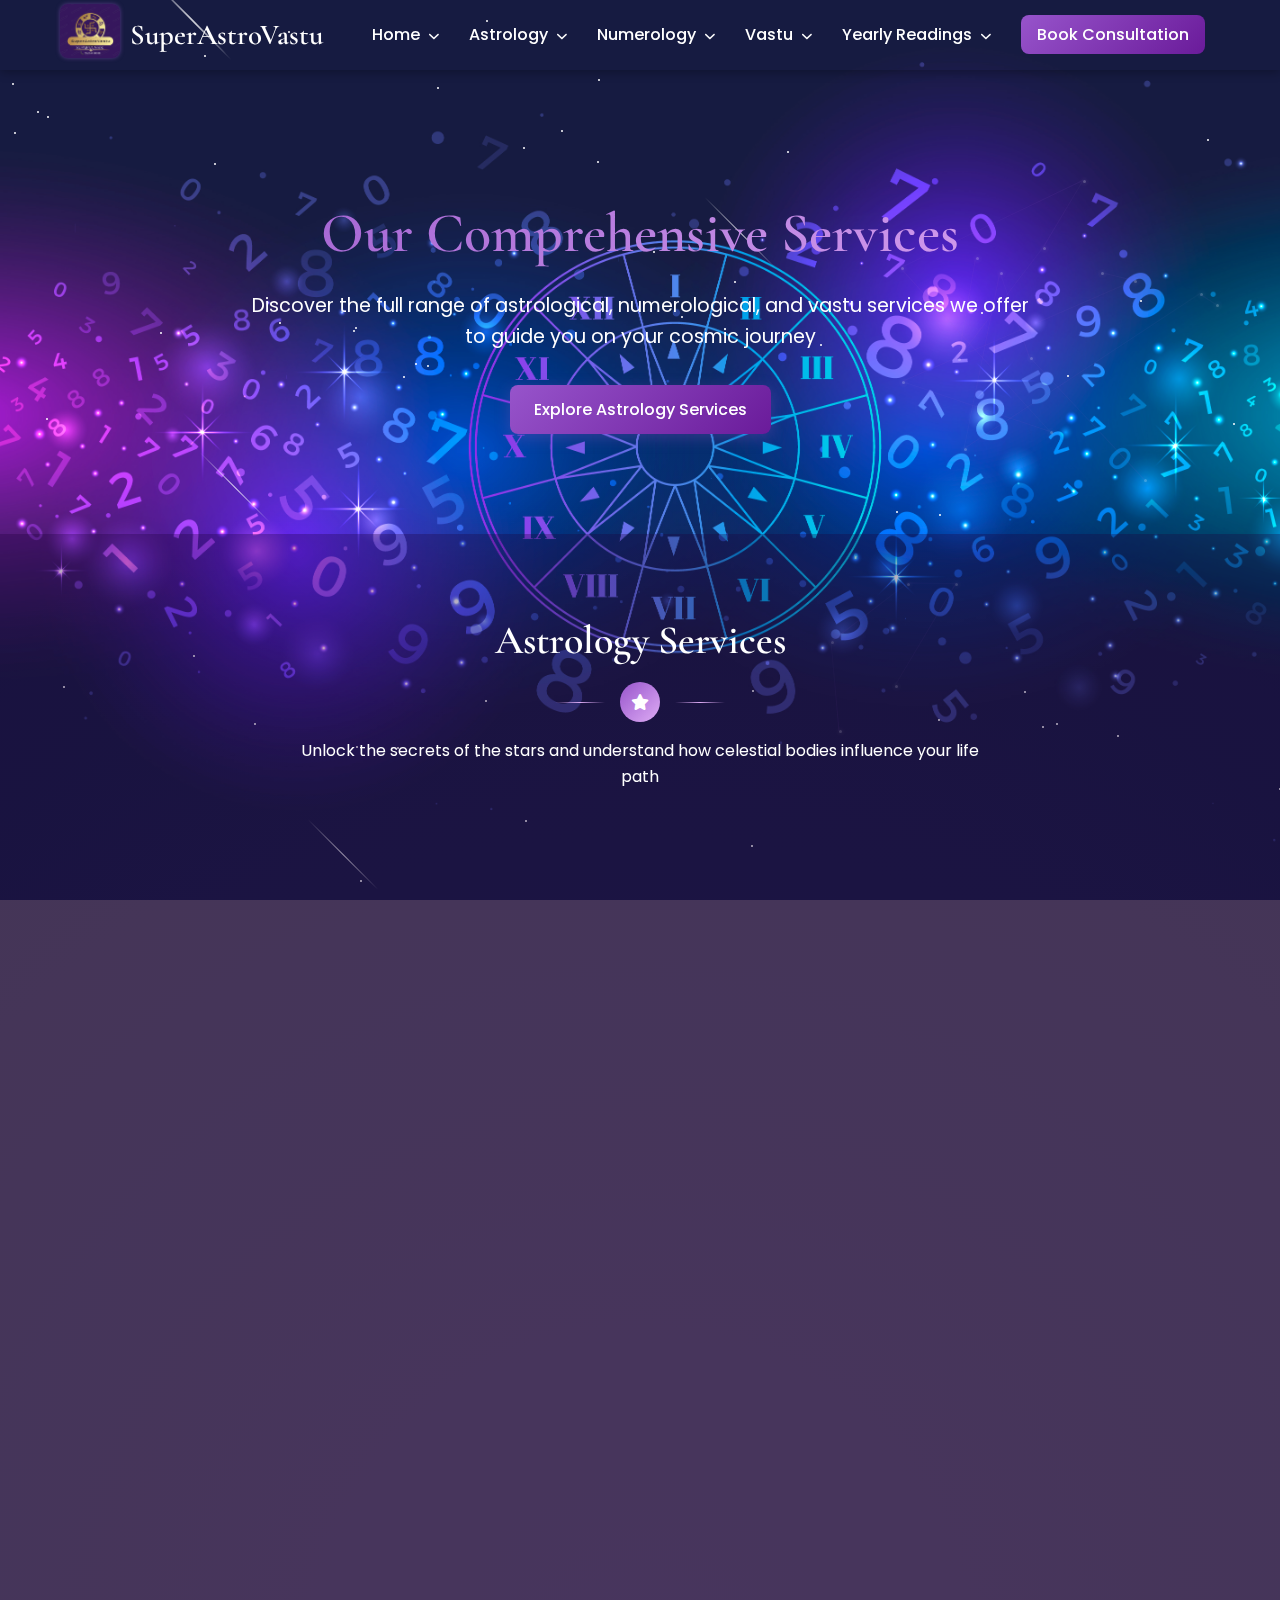
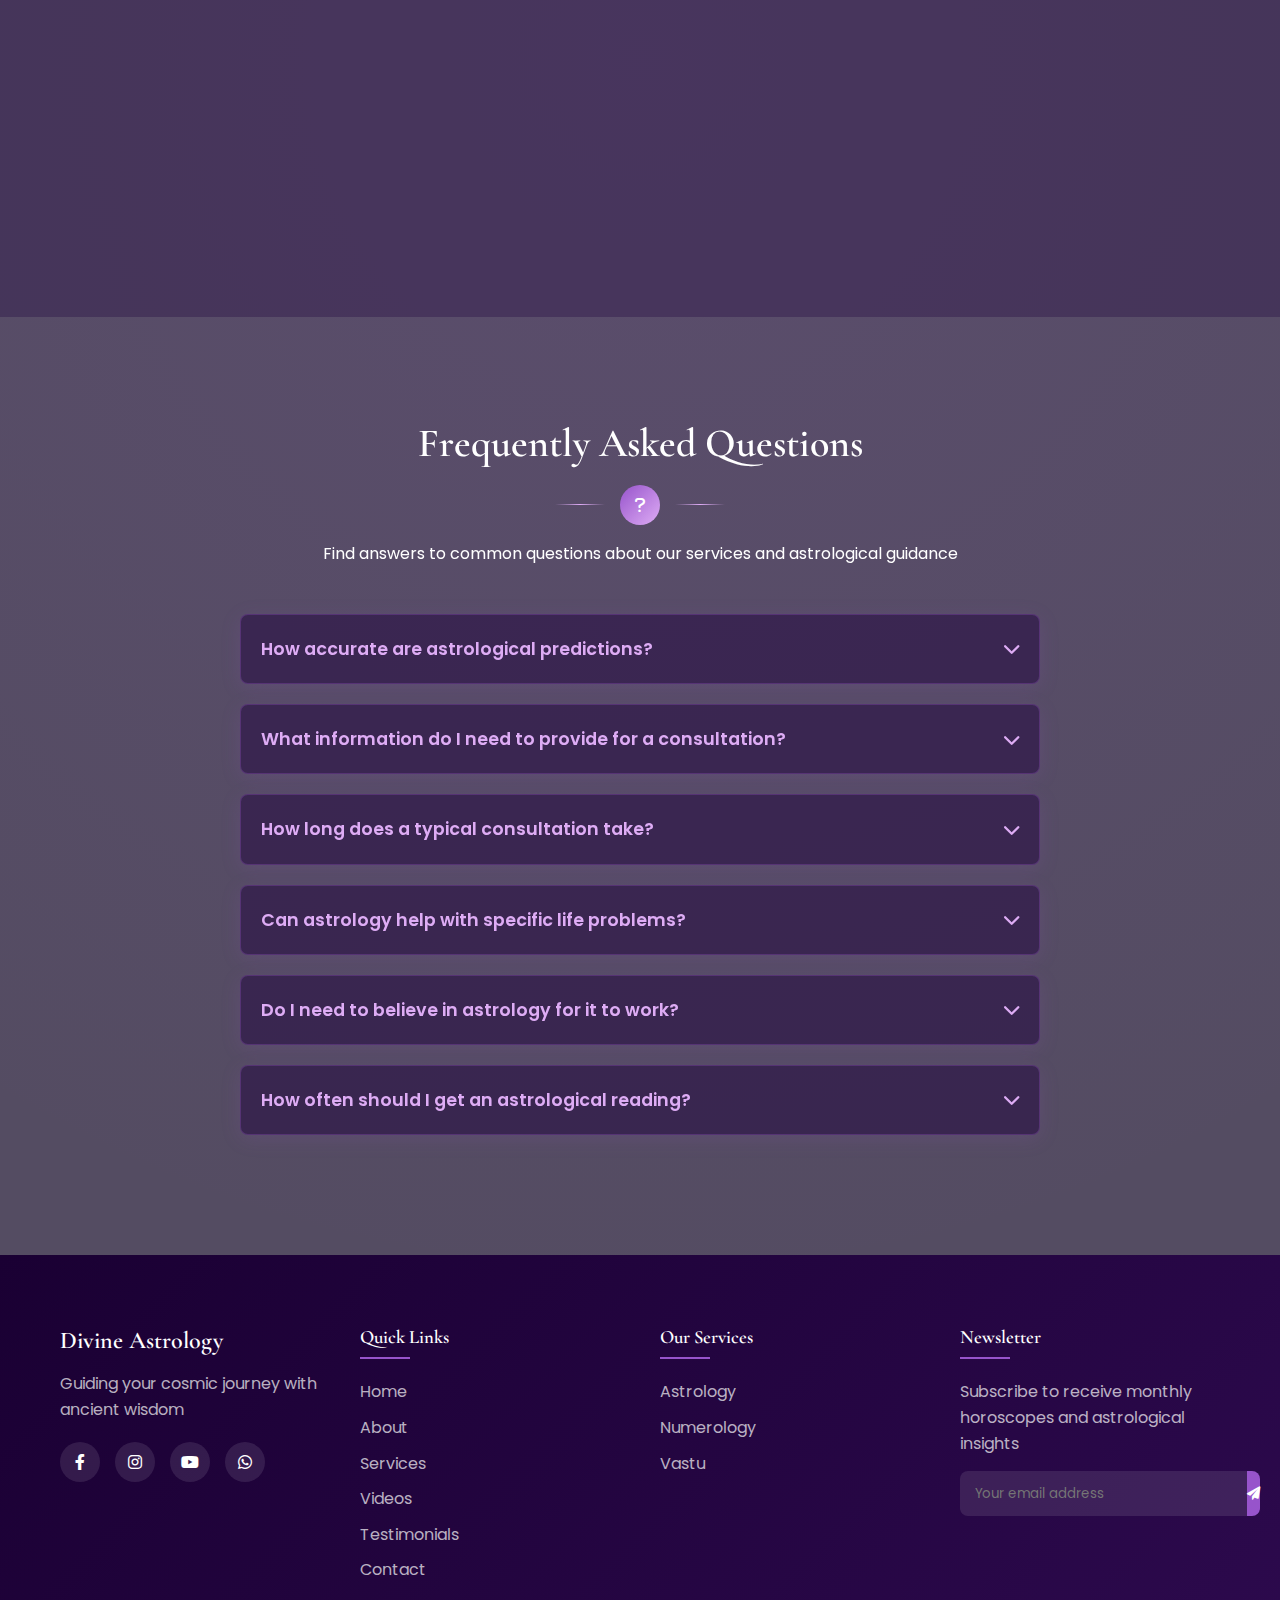
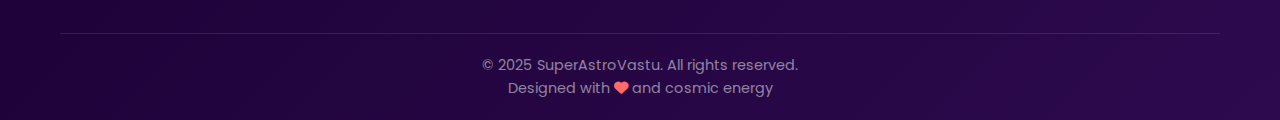
==== services.html @ 808d303a "Add files via upload" ====
<!DOCTYPE html>
<html lang="en">
<head>
    <meta charset="UTF-8">
    <meta name="viewport" content="width=device-width, initial-scale=1.0">
    <title>Services - Astrology</title>
    <link rel="stylesheet" href="style.css">
    <link rel="stylesheet" href="services.css">
    <link rel="stylesheet" href="https://cdnjs.cloudflare.com/ajax/libs/font-awesome/6.0.0-beta3/css/all.min.css">
    <link href="https://fonts.googleapis.com/css2?family=Poppins:wght@300;400;500;600;700&family=Cormorant+Garamond:wght@400;500;600;700&display=swap" rel="stylesheet">
</head>
<body>
    <!-- Floating stars animation -->
    <div class="floating-stars"></div>
    
    <!-- Navbar -->
    <nav class="navbar">
        <div class="container">
            <div class="logo">
                <div class="logo-img">
                    <a href="index.html" target="_blank"><img src="logo.jpg" alt="Divine Astrology Logo"></a>
                </div>
                <a href="index.html" target="_blank" ><h1 style="color: white;">SuperAstroVastu</h1></a>
            </div>
            <div class="menu-toggle">
                <i class="fas fa-bars"></i>
            </div>
            <ul class="nav-menu">
                <li class="dropdown">
                    <a href="index.html" target="_blank">Home <i class="fas fa-chevron-down"></i></a>
                    <div class="dropdown-menu">
                        <a href="index.html#about" class="dropdown-item"><i class="fas fa-info-circle"></i> About</a>
                        <a href="index.html#services" class="dropdown-item"><i class="fas fa-cogs"></i> Services</a>
                        <a href="index.html#testimonials" class="dropdown-item"><i class="fas fa-star"></i> Reviews</a>
                        <a href="index.html#videos" class="dropdown-item"><i class="fas fa-video"></i> Social Media</a>
                    </div>
                </li>
                <li class="dropdown">
                    <a href="services.html#astrology-services" target="_blank">Astrology <i class="fas fa-chevron-down"></i></a>
                    <div class="dropdown-menu">
                        <a href="services.html#astrology-services" class="dropdown-item"><i class="fas fa-briefcase"></i> Career</a>
                        <a href="services.html#astrology-services" class="dropdown-item"><i class="fas fa-rupee-sign"></i> Finance</a>
                        <a href="services.html#astrology-services" class="dropdown-item"><i class="fas fa-heart"></i> Matchmaking</a>
                        <a href="services.html#astrology-services" class="dropdown-item"><i class="fas fa-baby"></i> Childbirth</a>
                        <a href="services.html#astrology-services" class="dropdown-item"><i class="fas fa-file-contract"></i> Foreign Settlement</a>
                        <a href="services.html#astrology-services" class="dropdown-item"><i class="fas fa-heartbeat"></i> Health</a>
                    </div>
                </li>
                <li class="dropdown">
                    <a href="numerology.html" target="_blank">Numerology <i class="fas fa-chevron-down"></i></a>
                    <div class="dropdown-menu">
                        <a href="numerology.html#numerology-services" class="dropdown-item"><i class="fas fa-dice"></i> Lucky Number</a>
                        <a href="numerology.html#numerology-services" class="dropdown-item"><i class="fas fa-signature"></i> Name Change</a>
                    </div>
                </li>
                <li class="dropdown">
                    <a href="vastu.html" target="_blank">Vastu <i class="fas fa-chevron-down"></i></a>
                    <div class="dropdown-menu">
                        <a href="vastu.html#vastu-analysis" class="dropdown-item"><i class="fas fa-home"></i> Vastu Analysis</a>
                    </div>
                </li>
                <li class="dropdown">
                    <a href="#yearly-readings">Yearly Readings <i class="fas fa-chevron-down"></i></a>
                    <div class="dropdown-menu">
                        <a href="#" class="dropdown-item yearly-prediction" data-year="2021"><i class="fas fa-calendar-alt"></i> 2021</a>
                        <a href="#" class="dropdown-item yearly-prediction" data-year="2022"><i class="fas fa-calendar-alt"></i> 2022</a>
                        <a href="#readings-2023" class="dropdown-item"><i class="fas fa-calendar-alt"></i> 2023</a>
                        <a href="#readings-2024" class="dropdown-item"><i class="fas fa-calendar-alt"></i> 2024</a>
                    </div>
                </li>
                <li><a href="index.html#contact" class="nav-btn">Book Consultation</a></li>
            </ul>
        </div>
    </nav>

    <!-- Service Page Header -->
    <section class="service-page-header">
        <div class="container">
            <h1 style="color: white">Our Comprehensive Services</h1>
            <p>Discover the full range of astrological, numerological, and vastu services we offer to guide you on your cosmic journey</p>
            <div class="hero-buttons" >
                <a href="#astrology-services" class="btn primary-btn" style="margin-left: 450px;">Explore Astrology Services</a>
            </div>
        </div>
    </section>

    <!-- Astrology Services -->
    <section id="astrology-services" class="service-category">
        <div class="container">
            <div class="service-category-header">
                <h2 style="color: white;">Astrology Services</h2>
                <div class="divider">
                    <span><i class="fas fa-star"></i></span>
                </div>
                <p>Unlock the secrets of the stars and understand how celestial bodies influence your life path</p>
            </div>
            <div class="service-list">
                <div class="service-item">
                    <div class="service-item-image">
                        <img src="1.jpg" alt="Career Astrology">
                    </div>
                    <div class="service-item-content">
                        <h3>Career Astrology</h3>
                        <p>Discover your professional strengths, ideal career paths, and favorable periods for career advancement through planetary positions in your birth chart.</p>
                        <div class="service-item-footer">
                            
                            <a href="index.html#contact" class="service-btn">Book Now</a>
                        </div>
                    </div>
                </div>
                <div class="service-item">
                    <div class="service-item-image">
                        <img src="2.jpg" alt="Financial Astrology">
                    </div>
                    <div class="service-item-content">
                        <h3>Financial Astrology</h3>
                        <p>Gain insights into your financial future, investment opportunities, and auspicious periods for financial decisions based on your astrological chart.</p>
                        <div class="service-item-footer">
                         
                            <a href="index.html#contact" class="service-btn">Book Now</a>
                        </div>
                    </div>
                </div>
                <div class="service-item">
                    <div class="service-item-image">
                        <img src="3.jpg" alt="Matchmaking">
                    </div>
                    <div class="service-item-content">
                        <h3>Matchmaking</h3>
                        <p>Comprehensive compatibility analysis for potential partners or existing relationships, examining planetary alignments that influence relationship dynamics.</p>
                        <div class="service-item-footer">
                            
                            <a href="index.html#contact" class="service-btn">Book Now</a>
                        </div>
                    </div>
                </div>
                <div class="service-item">
                    <div class="service-item-image">
                        <img src="4.jpg" alt="Childbirth Astrology">
                    </div>
                    <div class="service-item-content">
                        <h3>Childbirth Astrology</h3>
                        <p>Guidance on auspicious timing for conception, insights into pregnancy journey, and analysis of potential birth charts for future children.</p>
                        <div class="service-item-footer">
                         
                            <a href="index.html#contact" class="service-btn">Book Now</a>
                        </div>
                    </div>
                </div>
                <div class="service-item">
                    <div class="service-item-image">
                        <img src="1.jpg" alt="Form Settlement">
                    </div>
                    <div class="service-item-content">
                        <h3>Foreign Settlement</h3>
                        <p>Astrological guidance for legal matters, document signing, and contract negotiations based on favorable planetary positions.</p>
                        <div class="service-item-footer">
                          
                            <a href="index.html#contact" class="service-btn">Book Now</a>
                        </div>
                    </div>
                </div>
                <div class="service-item">
                    <div class="service-item-image">
                        <img src="2.jpg" alt="Health Astrology">
                    </div>
                    <div class="service-item-content">
                        <h3>Health Astrology</h3>
                        <p>Analysis of potential health vulnerabilities, preventive measures, and remedies based on planetary influences on your physical and mental wellbeing.</p>
                        <div class="service-item-footer">
                            <a href="index.html#contact" class="service-btn">Book Now</a>
                        </div>
                    </div>
                </div>
            </div>
        </div>
    </section>

   

    <!-- FAQ Section -->
    <section class="faq-section" style="background: transparent !important;">
        <div class="container">
            <div class="section-header">
                <h2 style="color: white;">Frequently Asked Questions</h2>
                <div class="divider">
                    <span><i class="fas fa-question"></i></span>
                </div>
                <p>Find answers to common questions about our services and astrological guidance</p>
            </div>
            <div class="faq-container">
                <div class="faq-item">
                    <div class="faq-question">
                        How accurate are astrological predictions? <i class="fas fa-chevron-down"></i>
                    </div>
                    <div class="faq-answer">
                        <p>Astrological predictions are based on the ancient science of planetary movements and their influence on human life. The accuracy depends on several factors including the precision of your birth details, the expertise of the astrologer, and the specific techniques used. Our astrologer Smt. Deepa Sharma has over 15 years of experience and combines traditional Vedic astrology with modern interpretations to provide highly accurate insights. However, it's important to remember that astrology offers guidance and possibilities rather than fixed outcomes, as free will always plays a role in shaping our destiny.</p>
                    </div>
                </div>
                <div class="faq-item">
                    <div class="faq-question">
                        What information do I need to provide for a consultation? <i class="fas fa-chevron-down"></i>
                    </div>
                    <div class="faq-answer">
                        <p>For a comprehensive astrological consultation, we require your full date of birth (day, month, and year), exact time of birth (as accurate as possible), and place of birth (city and country). These details are essential for creating your accurate birth chart. For numerology services, we need your full birth name (as given at birth) and your current name if different. For Vastu consultations, we require property layouts, floor plans, and if possible, photographs of the space.</p>
                    </div>
                </div>
                <div class="faq-item">
                    <div class="faq-question">
                        How long does a typical consultation take? <i class="fas fa-chevron-down"></i>
                    </div>
                    <div class="faq-answer">
                        <p>The duration varies depending on the type of service. Personal horoscope readings typically take 45-60 minutes, compatibility analyses about 60-75 minutes, and career or financial guidance sessions around 45 minutes. Vastu consultations may require an on-site visit and can take 2-3 hours. Numerology sessions usually last 30-45 minutes. After the consultation, you'll receive a detailed written report summarizing the findings and recommendations within 3-5 business days.</p>
                    </div>
                </div>
                <div class="faq-item">
                    <div class="faq-question">
                        Can astrology help with specific life problems? <i class="fas fa-chevron-down"></i>
                    </div>
                    <div class="faq-answer">
                        <p>Yes, astrology can provide valuable insights into specific life challenges by identifying planetary influences that may be contributing to these situations. Our consultations offer personalized remedies and timing guidance to help navigate difficult periods. Whether you're facing career uncertainties, relationship issues, health concerns, or financial challenges, astrological analysis can reveal underlying patterns and suggest practical approaches to address them. However, astrology should complement, not replace, professional advice in areas like healthcare, legal matters, or mental health.</p>
                    </div>
                </div>
                <div class="faq-item">
                    <div class="faq-question">
                        Do I need to believe in astrology for it to work? <i class="fas fa-chevron-down"></i>
                    </div>
                    <div class="faq-answer">
                        <p>No, astrology works regardless of your belief system. It's based on the observation of celestial patterns and their correlation with earthly events, which operates independently of personal belief. Many skeptics have been surprised by the accuracy of astrological insights. We encourage an open-minded approach—observe the insights provided and evaluate them based on your experience. Many clients who initially approached astrology with skepticism have found valuable guidance that helped them make informed decisions and understand themselves better.</p>
                    </div>
                </div>
                <div class="faq-item">
                    <div class="faq-question">
                        How often should I get an astrological reading? <i class="fas fa-chevron-down"></i>
                    </div>
                    <div class="faq-answer">
                        <p>This varies based on individual needs. A comprehensive birth chart reading provides foundational insights that remain relevant throughout your life. Annual forecast readings are recommended to navigate each year's unique energies and opportunities. For specific life events like career changes, relationships, or major decisions, targeted readings can provide timely guidance. Some clients benefit from quarterly check-ins, while others prefer annual reviews. We can suggest an appropriate consultation schedule based on your specific situation and planetary transits affecting your chart.</p>
                    </div>
                </div>
            </div>
        </div>
    </section>

    <!-- Footer -->
    <footer class="footer">
        <div class="container">
            <div class="footer-content">
                <div class="footer-logo">
                    <h2>Divine Astrology</h2>
                    <p>Guiding your cosmic journey with ancient wisdom</p>
                    <div class="social-icons">
                        <a href="#"><i class="fab fa-facebook-f"></i></a>
                        <a href="#"><i class="fab fa-instagram"></i></a>
                        <a href="#"><i class="fab fa-youtube"></i></a>
                        <a href="#"><i class="fab fa-whatsapp"></i></a>
                    </div>
                </div>
                <div class="footer-links">
                    <h3>Quick Links</h3>
                    <ul>
                        <li><a href="index.html">Home</a></li>
                        <li><a href="index.html#about">About</a></li>
                        <li><a href="services.html">Services</a></li>
                        <li><a href="index.html#videos">Videos</a></li>
                        <li><a href="index.html#testimonials">Testimonials</a></li>
                        <li><a href="index.html#contact">Contact</a></li>
                    </ul>
                </div>
                <div class="footer-services">
                    <h3>Our Services</h3>
                    <ul>
                        <li><a href="services.html">Astrology</a></li>
                        <li><a href="numerology.html">Numerology</a></li>
                        <li><a href="vastu.html">Vastu</a></li>
                       
                    </ul>
                </div>
                <div class="footer-newsletter">
                    <h3>Newsletter</h3>
                    <p>Subscribe to receive monthly horoscopes and astrological insights</p>
                    <form class="newsletter-form">
                        <input type="email" placeholder="Your email address" required>
                        <button type="submit"><i class="fas fa-paper-plane"></i></button>
                    </form>
                </div>
            </div>
            <div class="footer-bottom">
                <p>&copy; 2025 SuperAstroVastu. All rights reserved.</p>
                <p>Designed with <i class="fas fa-heart"></i> and cosmic energy</p>
            </div>
        </div>
    </footer>

    <script src="script.js"></script>
    <script src="services.js"></script>
    <script src="yearly-predictions.js"></script>

    <!-- Script to create floating stars -->
    <script>
        document.addEventListener("DOMContentLoaded", function() {
            const starsContainer = document.querySelector('.floating-stars');
            const starCount = 50;
            
            for (let i = 0; i < starCount; i++) {
                const star = document.createElement('div');
                star.classList.add('star');
                star.style.left = `${Math.random() * 100}%`;
                star.style.top = `${Math.random() * 100}%`;
                star.style.animationDelay = `${Math.random() * 5}s`;
                starsContainer.appendChild(star);
            }
            
            // Add shooting stars
            for (let i = 0; i < 5; i++) {
                const shootingStar = document.createElement('div');
                shootingStar.classList.add('shooting-star');
                shootingStar.style.left = `${Math.random() * 100}%`;
                shootingStar.style.top = `${Math.random() * 100}%`;
                shootingStar.style.animationDelay = `${Math.random() * 15}s`;
                starsContainer.appendChild(shootingStar);
            }
            
            // Create constellation effect
            const constellationCount = 3;
            for (let c = 0; c < constellationCount; c++) {
                const constellation = document.createElement('div');
                constellation.classList.add('constellation');
                constellation.style.left = `${Math.random() * 80}%`;
                constellation.style.top = `${Math.random() * 80}%`;
                
                // Create dots and lines for constellation
                const dotCount = 5 + Math.floor(Math.random() * 5);
                const dots = [];
                
                for (let d = 0; d < dotCount; d++) {
                    const dot = document.createElement('div');
                    dot.classList.add('constellation-dot');
                    const x = Math.random() * 300;
                    const y = Math.random() * 300;
                    dot.style.left = `${x}px`;
                    dot.style.top = `${y}px`;
                    constellation.appendChild(dot);
                    dots.push({x, y});
                }
                
                // Connect dots with lines
                for (let i = 0; i < dots.length - 1; i++) {
                    const line = document.createElement('div');
                    line.classList.add('constellation-line');
                    
                    const dx = dots[i+1].x - dots[i].x;
                    const dy = dots[i+1].y - dots[i].y;
                    const length = Math.sqrt(dx * dx + dy * dy);
                    const angle = Math.atan2(dy, dx) * 180 / Math.PI;
                    
                    line.style.width = `${length}px`;
                    line.style.left = `${dots[i].x}px`;
                    line.style.top = `${dots[i].y}px`;
                    line.style.transform = `rotate(${angle}deg)`;
                    
                    constellation.appendChild(line);
                }
                
                starsContainer.appendChild(constellation);
            }
            
            // FAQ accordion functionality
            const faqItems = document.querySelectorAll('.faq-item');
            
            faqItems.forEach(item => {
                const question = item.querySelector('.faq-question');
                
                question.addEventListener('click', () => {
                    // Toggle active class on the clicked item
                    item.classList.toggle('active');
                    
                    // Close other items
                    faqItems.forEach(otherItem => {
                        if (otherItem !== item) {
                            otherItem.classList.remove('active');
                        }
                    });
                });
            });
        });
    </script>
</body>
</html>
---- style.css ----
/* Base Styles */
:root {
  --primary-color: #9754cb;
  --secondary-color: #deacf5;
  --accent-color: #ffd700;
  --accent-color-dark: #d4af37;
  --text-color: #333333;
  --text-light: #666666;
  --bg-color: #ffffff;
  --bg-light: #f9f5ff;
  --bg-dark: #1a0033;
  --green-color: #8bc34a;
  --purple-dark: #6a1b9a;
  --border-radius: 8px;
  --box-shadow: 0 4px 20px rgba(151, 84, 203, 0.15);
  --transition: all 0.3s ease;
}

* {
  margin: 0;
  padding: 0;
  box-sizing: border-box;
}



html {
  scroll-behavior: smooth;
}

body {
  font-family: "Poppins", sans-serif;
  color: var(--text-color);
  line-height: 1.6;
  background-color: #0c0020;
  background-image: url("35576345_8306168.jpg");
  background-attachment: fixed;
  background-size: cover;
  overflow-x: hidden;
  position: relative;
}

/* Moving cosmic background animation */
body::before {
  content: "";
  position: absolute;
  top: 0;
  left: 0;
  width: 100%;
  height: 100%;
  background: radial-gradient(circle at 50% 50%, rgba(151, 84, 203, 0.1), transparent 70%);
  pointer-events: none;
  z-index: -1;
  animation: pulseGlow 8s ease-in-out infinite;
}

@keyframes pulseGlow {
  0%,
  100% {
    opacity: 0.3;
    transform: scale(1);
  }
  50% {
    opacity: 0.6;
    transform: scale(1.2);
  }
}

/* Floating stars animation */
.floating-stars {
  position: fixed;
  top: 0;
  left: 0;
  width: 100%;
  height: 100%;
  pointer-events: none;
  z-index: 0;
}

.star {
  position: absolute;
  width: 2px;
  height: 2px;
  background-color: #fff;
  border-radius: 50%;
  animation: twinkle 5s infinite;
}

.shooting-star {
  position: absolute;
  width: 100px;
  height: 1px;
  background: linear-gradient(to right, rgba(255, 255, 255, 0), rgba(255, 255, 255, 0.8), rgba(255, 255, 255, 0));
  transform: rotate(45deg);
  animation: shootingStar 8s linear infinite;
}

@keyframes twinkle {
  0%,
  100% {
    opacity: 0.2;
    transform: scale(1);
  }
  50% {
    opacity: 0.8;
    transform: scale(1.5);
  }
}

@keyframes shootingStar {
  0% {
    transform: translateX(-100px) translateY(-100px) rotate(45deg);
    opacity: 0;
  }
  10% {
    opacity: 1;
  }
  20% {
    transform: translateX(calc(100vw + 100px)) translateY(calc(100vh + 100px)) rotate(45deg);
    opacity: 0;
  }
  100% {
    transform: translateX(calc(100vw + 100px)) translateY(calc(100vh + 100px)) rotate(45deg);
    opacity: 0;
  }
}

.constellation {
  position: absolute;
  width: 300px;
  height: 300px;
  opacity: 0.3;
  animation: rotateSlow 120s linear infinite;
}

@keyframes rotateSlow {
  from {
    transform: rotate(0deg);
  }
  to {
    transform: rotate(360deg);
  }
}

.constellation-line {
  position: absolute;
  background: linear-gradient(to right, rgba(222, 172, 245, 0.1), rgba(151, 84, 203, 0.3));
  height: 1px;
  transform-origin: left center;
}

.constellation-dot {
  position: absolute;
  width: 3px;
  height: 3px;
  background-color: rgba(255, 255, 255, 0.8);
  border-radius: 50%;
  box-shadow: 0 0 5px rgba(255, 255, 255, 0.8);
}

h1,
h2,
h3,
h4,
h5,
h6 {
  font-family: "Cormorant Garamond", serif;
  font-weight: 600;
  line-height: 1.3;
  margin-bottom: 0.5rem;
}

a {
  text-decoration: none;
  color: inherit;
  transition: var(--transition);
}

ul {
  list-style: none;
}

img {
  max-width: 100%;
  height: auto;
}

.container {
  width: 100%;
  max-width: 1200px;
  margin: 0 auto;
  padding: 0 20px;
}

.section-header {
  text-align: center;
  margin-bottom: 3rem;
}

.section-header h2 {
  font-size: 2.5rem;
  color: var(--primary-color);
  margin-bottom: 1rem;
}

.section-header p {
  color: var(--text-light);
  max-width: 700px;
  margin: 0 auto;
}

.divider {
  display: flex;
  align-items: center;
  justify-content: center;
  margin: 1rem 0;
}

.divider span {
  display: inline-flex;
  align-items: center;
  justify-content: center;
  width: 40px;
  height: 40px;
  border-radius: 50%;
  background: linear-gradient(135deg, var(--primary-color), var(--secondary-color));
  color: white;
  position: relative;
}

.divider span::before,
.divider span::after {
  content: "";
  position: absolute;
  height: 1px;
  width: 50px;
  background: linear-gradient(90deg, transparent, var(--secondary-color), transparent);
}

.divider span::before {
  right: 100%;
  margin-right: 15px;
}

.divider span::after {
  left: 100%;
  margin-left: 15px;
}

/* Buttons */
.btn {
  display: inline-block;
  padding: 12px 24px;
  border-radius: var(--border-radius);
  font-weight: 500;
  text-align: center;
  cursor: pointer;
  transition: var(--transition);
  border: none;
  outline: none;
}

.primary-btn {
  background: linear-gradient(135deg, var(--primary-color), var(--purple-dark));
  color: white;
  box-shadow: 0 4px 15px rgba(151, 84, 203, 0.3);
}

.primary-btn:hover {
  transform: translateY(-3px);
  box-shadow: 0 6px 20px rgba(151, 84, 203, 0.4);
}

.secondary-btn {
  background-color: transparent;
  color: var(--primary-color);
  border: 2px solid var(--primary-color);
}

.secondary-btn:hover {
  background-color: var(--primary-color);
  color: white;
}

.full-width {
  width: 100%;
}

/* Navbar */
.navbar {
  position: fixed;
  top: 0;
  left: 0;
  width: 100%;
  z-index: 1100;
  background-color: rgba(12, 0, 32, 0.95) !important;
  box-shadow: 0 2px 10px rgba(0, 0, 0, 0.3);
  transition: var(--transition);
 background: transparent !important;
}

.navbar .container {
  display: flex;
  justify-content: space-between;
  align-items: center;
  padding: 15px 20px;
}

.logo {
  display: flex;
  align-items: center;
}

.logo-img {
  width: 60px;
  height: 40px;
  margin-right: 10px;
  display: flex;
  align-items: center;
  justify-content: center;
  
}

.logo-img img {
  max-width: 100%;
  height: auto;
  filter: drop-shadow(0 0 2px rgba(151, 84, 203, 0.5));
  border-radius: 8px;
}

.logo h1 {
  font-size: 1.8rem;
  color: var(--primary-color);
  margin: 0;
}

.logo-icon {
  display: flex;
  align-items: center;
  margin-left: 10px;
  color: var(--accent-color);
}

.logo-icon i {
  margin-right: 5px;
}

.nav-menu {
  display: flex;
  align-items: center;
}

.nav-menu li {
  margin: 0 15px;
}

.nav-menu a {
  color: white;
  font-weight: 500;
  position: relative;
}

/* Removed the underline effect on hover */
.nav-menu a::after {
  display: none;
}

.nav-btn {
  background: linear-gradient(135deg, var(--primary-color), var(--purple-dark));
  color: white !important;
  padding: 8px 16px;
  border-radius: var(--border-radius);
}

.nav-btn:hover {
  transform: translateY(-2px);
  box-shadow: 0 4px 10px rgba(151, 84, 203, 0.3);
}

.menu-toggle {
  display: none;
  font-size: 1.5rem;
  cursor: pointer;
  color: var(--primary-color);
}

/* Navbar Dropdown Styles */
.nav-menu .dropdown {
  position: relative;
}

.nav-menu .dropdown-menu {
  position: absolute;
  top: 100%;
  left: 0;
  width: 220px;
  background: rgba(12, 0, 32, 0.95);
  border-radius: 8px;
  box-shadow: 0 10px 25px rgba(151, 84, 203, 0.15);
  padding: 10px 0;
  opacity: 0;
  visibility: hidden;
  transform: translateY(15px);
  transition: all 0.3s cubic-bezier(0.68, -0.55, 0.27, 1.55);
  z-index: 100;
  overflow: hidden;
}

.nav-menu .dropdown:hover .dropdown-menu {
  opacity: 1;
  visibility: visible;
  transform: translateY(5px);
}

.nav-menu .dropdown-item {
  display: flex;
  align-items: center;
  padding: 10px 20px;
  color: white;
  font-weight: 400;
  transition: all 0.3s ease;
  position: relative;
  overflow: hidden;
}

.nav-menu .dropdown-item i {
  margin-right: 10px;
  color: var(--primary-color);
  font-size: 0.9rem;
  transition: all 0.3s ease;
}

.nav-menu .dropdown-item:hover {
  background: linear-gradient(to right, rgba(151, 84, 203, 0.1), transparent);
  color: var(--secondary-color);
  transform: translateX(5px);
}

.nav-menu .dropdown-item:hover i {
  transform: scale(1.2);
}

.nav-menu .dropdown-item::after {
  content: "";
  position: absolute;
  bottom: 0;
  left: 0;
  width: 0;
  height: 1px;
  background: linear-gradient(to right, var(--primary-color), transparent);
  transition: width 0.3s ease;
}

.nav-menu .dropdown-item:hover::after {
  width: 100%;
}

.nav-menu .dropdown > a i {
  font-size: 0.7rem;
  margin-left: 5px;
  transition: transform 0.3s ease;
}

.nav-menu .dropdown:hover > a i {
  transform: rotate(180deg);
}

/* Animation for dropdown items */
.nav-menu .dropdown-menu .dropdown-item {
  transform: translateX(-10px);
  opacity: 0;
  transition: all 0.3s ease;
}

.nav-menu .dropdown:hover .dropdown-menu .dropdown-item {
  transform: translateX(0);
  opacity: 1;
}

.nav-menu .dropdown-menu .dropdown-item:nth-child(1) {
  transition-delay: 0.05s;
}
.nav-menu .dropdown-menu .dropdown-item:nth-child(2) {
  transition-delay: 0.1s;
}
.nav-menu .dropdown-menu .dropdown-item:nth-child(3) {
  transition-delay: 0.15s;
}
.nav-menu .dropdown-menu .dropdown-item:nth-child(4) {
  transition-delay: 0.2s;
}
.nav-menu .dropdown-menu .dropdown-item:nth-child(5) {
  transition-delay: 0.25s;
}
.nav-menu .dropdown-menu .dropdown-item:nth-child(6) {
  transition-delay: 0.3s;
}

/* Mobile responsive dropdown */
@media (max-width: 768px) {
  .nav-menu .dropdown-menu {
    position: static;
    width: 100%;
    background: rgba(151, 84, 203, 0.05);
    box-shadow: none;
    border-radius: 0;
    padding: 0;
    max-height: 0;
    transition: max-height 0.3s ease, padding 0.3s ease;
    overflow: hidden;
    transform: none;
  }

  .nav-menu .dropdown.active .dropdown-menu {
    max-height: 500px;
    padding: 10px 0;
    opacity: 1;
    visibility: visible;
  }

  .nav-menu .dropdown-item {
    padding: 10px 30px;
  }

  .nav-menu .dropdown > a {
    display: flex;
    justify-content: space-between;
    align-items: center;
    width: 100%;
  }

  .nav-menu .dropdown > a i {
    margin-left: auto;
  }
}

/* Hero Section */
.hero {
  position: relative;
  min-height: 100vh;
  display: flex;
  align-items: center;
  overflow: hidden;
  padding: 120px 0 50px; /* Increased top padding to avoid navbar overlap */
 
}

.hero .container {
  display: grid;
  grid-template-columns: 1fr 1fr;
  gap: 30px;
  align-items: center;
}

.hero-content {
  max-width: 600px;
  text-align: left;
  margin-top: -100PX;
}

.stars {
  position: absolute;
  top: 0;
  left: 0;
  width: 100%;
  height: 100%;
  pointer-events: none;
  background-image: radial-gradient(1px 1px at 25% 15%, white, transparent),
    radial-gradient(1px 1px at 50% 40%, white, transparent), radial-gradient(1px 1px at 75% 25%, white, transparent),
    radial-gradient(2px 2px at 20% 60%, white, transparent), radial-gradient(2px 2px at 40% 80%, white, transparent),
    radial-gradient(2px 2px at 60% 10%, white, transparent), radial-gradient(2px 2px at 80% 50%, white, transparent);
  background-repeat: repeat;
  background-size: 200px 200px;
  opacity: 0.3;
  animation: twinkle 10s ease-in-out infinite;
}

.hero-content h1 {
  font-size: 3.5rem;
  margin-bottom: 1.5rem;
  background: linear-gradient(135deg, var(--primary-color), var(--secondary-color));
  -webkit-background-clip: text;
  -webkit-text-fill-color: transparent;
  line-height: 1.2;
  animation: fadeInUp 1s ease-out;
}

.hero-content p {
  font-size: 1.2rem;
  color: white;
  margin-bottom: 2rem;
  animation: fadeInUp 1s ease-out 0.3s both;
}

.hero-buttons {
  display: flex;
  gap: 15px;
  justify-content: flex-start; /* Changed from center to flex-start */
  animation: fadeInUp 1s ease-out 0.6s both;
}

/* Astrologer Card - Right side positioning */
.astrologer-card-wrapper {
  position: relative;
  display: flex;
  justify-content: flex-end;
  z-index: 10;
}

.astrologer-card {
  background: rgba(12, 0, 32, 0.7);
  border-radius: 20px;
  overflow: hidden;
  box-shadow: 0 15px 35px rgba(151, 84, 203, 0.25);
  max-width: 350px; /* Medium size */
  position: relative;
  border: none;
  transform: none;
  transition: all 0.5s cubic-bezier(0.175, 0.885, 0.32, 1.275);
}

.astrologer-card:hover {
  transform: translateY(-10px);
  box-shadow: 0 20px 40px rgba(151, 84, 203, 0.4);
}

.astrologer-card::before {
  content: "";
  position: absolute;
  top: -2px;
  left: -2px;
  right: -2px;
  bottom: -2px;
  background: linear-gradient(
    45deg,
    var(--primary-color),
    var(--accent-color),
    var(--secondary-color),
    var(--purple-dark)
  );
  z-index: -1;
  border-radius: 22px;
  background-size: 400%;
  animation: borderGlow 8s linear infinite;
}

@keyframes borderGlow {
  0% {
    background-position: 0% 50%;
  }
  50% {
    background-position: 100% 50%;
  }
  100% {
    background-position: 0% 50%;
  }
}

.astrologer-image {
  width: 100%;
  height: 400px;
  overflow: hidden;
  position: relative;
}

.astrologer-image::after {
  content: "";
  position: absolute;
  top: 0;
  left: 0;
  width: 100%;
  height: 100%;
  background: linear-gradient(to bottom, rgba(151, 84, 203, 0.1), transparent);
}

.astrologer-image img {
  width: 100%;
  height: 100%;
  object-fit: cover;
  transition: transform 0.7s ease;
}

.astrologer-card:hover .astrologer-image img {
  transform: scale(1.05);
}

.astrologer-info {
  padding: 25px;
  text-align: center;
  background: linear-gradient(135deg, rgba(12, 0, 32, 0.8), rgba(30, 0, 60, 0.8));
  position: relative;
  z-index: 1;
}

.astrologer-info h3 {
  color: var(--secondary-color);
  font-size: 1.5rem;
  margin-bottom: 8px;
}

.astrologer-info p {
  color: white;
  margin-bottom: 15px;
}

.astrologer-credentials {
  display: flex;
  flex-direction: column;
  gap: 8px;
}

.astrologer-credentials span {
  font-size: 0.9rem;
  color: white;
  padding: 5px 10px;
  background-color: rgba(151, 84, 203, 0.2);
  border-radius: 20px;
  transition: all 0.3s ease;
}

.astrologer-credentials span:hover {
  background-color: rgba(151, 84, 203, 0.3);
  transform: translateX(5px);
}

.astrologer-credentials span i {
  color: var(--accent-color);
  margin-right: 8px;
}

.card-glow {
  position: absolute;
  top: 0;
  left: 0;
  width: 100%;
  height: 100%;
  pointer-events: none;
  background: radial-gradient(circle at 50% 50%, rgba(222, 172, 245, 0.2), transparent 70%);
  opacity: 0;
  transition: opacity 0.5s ease;
}

.astrologer-card:hover .card-glow {
  opacity: 1;
}

/* About Section */
.about {
  padding: 150px 0 100px; /* Increased top padding to accommodate card */
  background-color: rgba(12, 0, 32, 0.7);
  position: relative;
  z-index: 1;
  margin-top: -50px;
  background: transparent !important;
}

.about-content {
  display: grid;
  grid-template-columns: 1fr 1.5fr;
  gap: 50px;
  align-items: center;
}

.about-image {
  position: relative;
  border-radius: 15px;
  overflow: hidden;
  box-shadow: var(--box-shadow);
  border: 5px solid var(--accent-color);
  transform: rotate(-2deg);
  transition: var(--transition);
  animation: float 6s ease-in-out infinite;
}

@keyframes float {
  0%,
  100% {
    transform: rotate(-2deg) translateY(0);
  }
  50% {
    transform: rotate(-2deg) translateY(-10px);
  }
}

.about-image:hover {
  transform: rotate(0);
}

.about-image img {
  width: 100%;
  height: auto;
  display: block;
}

.experience-badge {
  position: absolute;
  bottom: 20px;
  right: 20px;
  width: 80px;
  height: 80px;
  background: var(--accent-color);
  border-radius: 50%;
  display: flex;
  flex-direction: column;
  justify-content: center;
  align-items: center;
  color: var(--bg-dark);
  font-weight: 700;
  box-shadow: 0 4px 15px rgba(212, 175, 55, 0.5);
  animation: spin 10s linear infinite;
}

@keyframes spin {
  0% {
    transform: rotate(0deg);
  }
  100% {
    transform: rotate(360deg);
  }
}

.experience-badge span:first-child {
  font-size: 1.5rem;
  line-height: 1;
}

.about-text h3 {
  font-size: 2rem;
  color: var(--secondary-color);
  margin-bottom: 10px;
}

.about-text .subtitle {
  color: white;
  font-size: 1.1rem;
  margin-bottom: 20px;
}

.about-text p {
  margin-bottom: 15px;
  color: white;
}

.specialties {
  display: grid;
  grid-template-columns: 1fr 1fr;
  gap: 10px;
  margin: 20px 0 30px;
}

.specialties li {
  display: flex;
  align-items: center;
  animation: fadeInRight 0.5s ease-out both;
  color: white;
}

.specialties li:nth-child(1) {
  animation-delay: 0.1s;
}
.specialties li:nth-child(2) {
  animation-delay: 0.2s;
}
.specialties li:nth-child(3) {
  animation-delay: 0.3s;
}
.specialties li:nth-child(4) {
  animation-delay: 0.4s;
}
.specialties li:nth-child(5) {
  animation-delay: 0.5s;
}
.specialties li:nth-child(6) {
  animation-delay: 0.6s;
}

@keyframes fadeInRight {
  from {
    opacity: 0;
    transform: translateX(20px);
  }
  to {
    opacity: 1;
    transform: translateX(0);
  }
}

.specialties li i {
  color: var(--green-color);
  margin-right: 10px;
}

/* Services Section */
.services {
  padding: 100px 0;
  background-color: rgba(12, 0, 32, 0.7);
  position: relative;
  z-index: 1;
  background: transparent !important;
}

.services-grid {
  display: grid;
  grid-template-columns: repeat(auto-fill, minmax(300px, 1fr));
  gap: 30px;
}

.service-card {
  background: rgba(30, 0, 60, 0.5);
  border-radius: var(--border-radius);
  padding: 30px;
  box-shadow: var(--box-shadow);
  transition: var(--transition);
  border: 1px solid rgba(151, 84, 203, 0.3);
  height: 100%;
  display: flex;
  flex-direction: column;
  transform: translateY(50px);
  opacity: 0;
  animation: fadeInUp 0.6s ease-out forwards;
}

.service-card:nth-child(1) {
  animation-delay: 0.1s;
}
.service-card:nth-child(2) {
  animation-delay: 0.2s;
}
.service-card:nth-child(3) {
  animation-delay: 0.3s;
}
.service-card:nth-child(4) {
  animation-delay: 0.4s;
}
.service-card:nth-child(5) {
  animation-delay: 0.5s;
}
.service-card:nth-child(6) {
  animation-delay: 0.6s;
}

@keyframes fadeInUp {
  from {
    opacity: 0;
    transform: translateY(50px);
  }
  to {
    opacity: 1;
    transform: translateY(0);
  }
}

.service-card:hover {
  transform: translateY(-10px);
  box-shadow: 0 15px 30px rgba(151, 84, 203, 0.2);
  border-color: var(--secondary-color);
}

.service-icon {
  width: 70px;
  height: 70px;
  background: linear-gradient(135deg, var(--primary-color), var(--secondary-color));
  border-radius: 50%;
  display: flex;
  align-items: center;
  justify-content: center;
  margin-bottom: 20px;
  color: white;
  font-size: 1.5rem;
  transition: var(--transition);
}

.service-card:hover .service-icon {
  transform: rotateY(180deg);
}

.service-card h3 {
  font-size: 1.3rem;
  color: var(--secondary-color);
  margin-bottom: 15px;
}

.service-card p {
  color: white;
  margin-bottom: 20px;
  flex-grow: 1;
}

.service-link {
  color: var(--secondary-color);
  font-weight: 500;
  display: inline-flex;
  align-items: center;
}

.service-link i {
  margin-left: 5px;
  transition: var(--transition);
}

.service-link:hover i {
  transform: translateX(5px);
}

/* Videos Section */
.videos {
  padding: 100px 0;
  background-color: rgba(12, 0, 32, 0.7);
  position: relative;
  overflow: hidden;
  z-index: 1;
  background: transparent !important;
}

.videos::before {
  content: "";
  position: absolute;
  top: 0;
  left: 0;
  width: 100%;
  height: 100%;
  background-image: radial-gradient(2px 2px at 20% 30%, rgba(151, 84, 203, 0.1), transparent),
    radial-gradient(2px 2px at 40% 70%, rgba(151, 84, 203, 0.1), transparent),
    radial-gradient(2px 2px at 60% 20%, rgba(151, 84, 203, 0.1), transparent),
    radial-gradient(2px 2px at 80% 60%, rgba(151, 84, 203, 0.1), transparent);
  background-repeat: repeat;
  background-size: 250px 250px;
  animation: floatBackground 30s linear infinite;
  pointer-events: none;
}

@keyframes floatBackground {
  0% {
    background-position: 0 0;
  }
  100% {
    background-position: 250px 250px;
  }
}

.videos-grid {
  display: grid;
  grid-template-columns: repeat(auto-fit, minmax(400px, 1fr));
  gap: 30px;
  margin-bottom: 50px;
}

@media (max-width: 992px) {
  .videos-grid {
    grid-template-columns: repeat(auto-fit, minmax(300px, 1fr));
  }
}

@media (max-width: 576px) {
  .videos-grid {
    grid-template-columns: 1fr;
  }
}

.video-card {
  background: rgba(30, 0, 60, 0.5);
  border-radius: 15px;
  overflow: hidden;
  box-shadow: var(--box-shadow);
  transition: var(--transition);
  border: 1px solid rgba(151, 84, 203, 0.3);
  opacity: 0;
  transform: translateY(30px);
  animation: fadeInUp 0.8s ease-out forwards;
 
}

.video-card:nth-child(1) {
  animation-delay: 0.2s;
}
.video-card:nth-child(2) {
  animation-delay: 0.4s;
}

.video-card:hover {
  transform: translateY(-10px);
  box-shadow: 0 20px 40px rgba(151, 84, 203, 0.25);
  border-color: var(--secondary-color);
}

.video-wrapper {
  position: relative;
  padding-bottom: 56.25%; /* 16:9 aspect ratio */
  height: 0;
  overflow: hidden;
}

.video-wrapper iframe {
  position: absolute;
  top: 0;
  left: 0;
  width: 100%;
  height: 100%;
  border: none;
  transition: var(--transition);
}

.video-overlay {
  position: absolute;
  top: 0;
  left: 0;
  width: 100%;
  height: 100%;
  background: rgba(26, 0, 51, 0.3);
  display: flex;
  align-items: center;
  justify-content: center;
  opacity: 0;
  transition: var(--transition);
}

.video-card:hover .video-overlay {
  opacity: 1;
}

.play-button {
  width: 80px;
  height: 80px;
  background: rgba(255, 255, 255, 0.9);
  border-radius: 50%;
  display: flex;
  align-items: center;
  justify-content: center;
  color: var(--primary-color);
  font-size: 1.8rem;
  cursor: pointer;
  transform: scale(0.8);
  transition: var(--transition);
  animation: pulse 2s infinite;
}

.video-card:hover .play-button {
  transform: scale(1);
}

.video-info {
  padding: 25px;
}

.video-info h3 {
  color: var(--secondary-color);
  font-size: 1.4rem;
  margin-bottom: 10px;
}

.video-info p {
  color: white;
  margin-bottom: 15px;
}

.video-meta {
  display: flex;
  flex-wrap: wrap;
  gap: 15px;
  font-size: 0.9rem;
  color: rgba(255, 255, 255, 0.7);
}

.video-meta span {
  display: flex;
  align-items: center;
}

.video-meta span i {
  margin-right: 5px;
  color: var(--primary-color);
}

.videos-cta {
  text-align: center;
  animation: fadeInUp 0.8s ease-out 0.6s both;
}

.videos-cta .btn {
  font-size: 1.1rem;
  padding: 15px 30px;
}

.videos-cta .btn i {
  margin-right: 10px;
  font-size: 1.3rem;
}

/* Testimonials Section */
.testimonials {
  padding: 100px 0;
  background-color: rgba(12, 0, 32, 0.7);
  position: relative;
  z-index: 1;
  background: transparent !important;
}

.testimonial-slider {
  position: relative;
  max-width: 900px;
  margin: 0 auto;
  overflow: hidden;
}

.testimonial-track {
  display: flex;
  transition: transform 0.5s ease;
}

.testimonial-card {
  min-width: 100%;
  padding: 20px;
}

.testimonial-content {
  background: rgba(16, 0, 32, 0.5);
  border-radius: var(--border-radius);
  padding: 30px;
  box-shadow: var(--box-shadow);
  margin-bottom: 20px;
  position: relative;
  transition: var(--transition);
}

.testimonial-content:hover {
  transform: translateY(-5px);
  box-shadow: 0 15px 30px rgba(151, 84, 203, 0.2);
}

.quote-icon {
  color: var(--secondary-color);
  font-size: 1.5rem;
  margin-bottom: 15px;
}

.section-header h2 {
  color: white;
}

.section-header p {
  color: white;
}

.testimonial-content p {
  font-style: italic;
  margin-bottom: 15px;
  color: white ;
}

.rating {
  color: var(--accent-color);
}

.testimonial-author {
  display: flex;
  align-items: center;
  padding-left: 20px;
}

.author-image {
  width: 60px;
  height: 60px;
  border-radius: 50%;
  overflow: hidden;
  margin-right: 15px;
  border: 3px solid var(--primary-color);
}

.author-image img {
  width: 100%;
  height: 100%;
  object-fit: cover;
}

.author-info h4 {
  color: var(--secondary-color);
  margin-bottom: 0;
}

.author-info p {
  color: white;
}

.slider-controls {
  display: flex;
  justify-content: center;
  align-items: center;
  margin-top: 30px;
}

.prev-btn,
.next-btn {
  background: var(--primary-color);
  color: white;
  width: 40px;
  height: 40px;
  border-radius: 50%;
  display: flex;
  align-items: center;
  justify-content: center;
  cursor: pointer;
  border: none;
  transition: var(--transition);
}

.prev-btn:hover,
.next-btn:hover {
  background: var(--purple-dark);
  transform: scale(1.1);
}

.slider-dots {
  display: flex;
  margin: 0 20px;
}

.dot {
  width: 10px;
  height: 10px;
  border-radius: 50%;
  background: var(--secondary-color);
  margin: 0 5px;
  cursor: pointer;
  transition: var(--transition);
}

.dot.active {
  background: var(--primary-color);
  transform: scale(1.3);
}

/* Contact Section */
.contact {
  padding: 100px 0;
  background-color: rgba(12, 0, 32, 0.7);
  position: relative;
  z-index: 1;
  background: transparent !important;
}

.contact-content {
  display: grid;
  grid-template-columns: 1fr 2fr;
  gap: 40px;
}

.contact-info {
  display: flex;
  flex-direction: column;
  gap: 20px;
}

.contact-card {
  background: rgba(30, 0, 60, 0.5);
  border-radius: var(--border-radius);
  padding: 20px;
  box-shadow: var(--box-shadow);
  transition: var(--transition);
  border: 1px solid rgba(151, 84, 203, 0.3);
  opacity: 0;
  transform: translateX(-20px);
  animation: fadeInLeft 0.6s ease-out forwards;
}

.contact-card:nth-child(1) {
  animation-delay: 0.1s;
}
.contact-card:nth-child(2) {
  animation-delay: 0.3s;
}
.contact-card:nth-child(3) {
  animation-delay: 0.5s;
}

@keyframes fadeInLeft {
  from {
    opacity: 0;
    transform: translateX(-20px);
  }
  to {
    opacity: 1;
    transform: translateX(0);
  }
}

.contact-card:hover {
  transform: translateY(-5px);
  box-shadow: 0 10px 20px rgba(151, 84, 203, 0.2);
  border-color: var(--secondary-color);
}

.contact-icon {
  width: 50px;
  height: 50px;
  background: linear-gradient(135deg, var(--primary-color), var(--secondary-color));
  border-radius: 50%;
  display: flex;
  align-items: center;
  justify-content: center;
  margin-bottom: 15px;
  color: white;
}

.contact-card h3 {
  color:white;
  margin-bottom: 10px;
}

.contact-card p {
  color: white;
  margin-bottom: 5px;
}

.contact-form-container {
  background: rgba(14, 0, 27, 0.5);
  border-radius: var(--border-radius);
  padding: 30px;
  box-shadow: var(--box-shadow);
  opacity: 0;
  transform: translateX(20px);
  animation: fadeInRight 0.6s ease-out 0.3s forwards;
}

@keyframes fadeInRight {
  from {
    opacity: 0;
    transform: translateX(20px);
  }
  to {
    opacity: 1;
    transform: translateX(0);
  }
}

.contact-form {
  display: grid;
  grid-template-columns: 1fr 1fr;
  gap: 20px;
}

.form-group {
  margin-bottom: 0;
}

.form-group.full-width {
  grid-column: span 2;
}

.form-group label {
  display: block;
  margin-bottom: 5px;
  color: white;
  font-weight: 500;
}

.form-group input,
.form-group select,
.form-group textarea {
  width: 100%;
  padding: 10px 15px;
  border: 1px solid rgba(151, 84, 203, 0.2);
  border-radius: var(--border-radius);
  font-family: "Poppins", sans-serif;
  transition: var(--transition);
  background: rgba(12, 0, 32, 0.3);
  color: white;
}

.form-group input:focus,
.form-group select:focus,
.form-group textarea:focus {
  outline: none;
  border-color: var(--primary-color);
  box-shadow: 0 0 0 3px rgba(151, 84, 203, 0.1);
}

/* Footer */
.footer {
  background: linear-gradient(135deg, var(--bg-dark), #2d0a4e);
  color: white;
  padding: 70px 0 20px;
  position: relative;
  z-index: 1;
}

.footer-content {
  display: grid;
  grid-template-columns: repeat(auto-fit, minmax(200px, 1fr));
  gap: 40px;
  margin-bottom: 50px;
}

.footer-logo h2 {
  color: white;
  margin-bottom: 15px;
}

.footer-logo p {
  color: rgba(255, 255, 255, 0.7);
  margin-bottom: 20px;
}

.social-icons {
  display: flex;
  gap: 15px;
}

.social-icons a {
  width: 40px;
  height: 40px;
  background: rgba(255, 255, 255, 0.1);
  border-radius: 50%;
  display: flex;
  align-items: center;
  justify-content: center;
  transition: var(--transition);
}

.social-icons a:hover {
  background: var(--primary-color);
  transform: translateY(-3px);
}

.footer h3 {
  color: white;
  margin-bottom: 20px;
  position: relative;
  padding-bottom: 10px;
}

.footer h3::after {
  content: "";
  position: absolute;
  bottom: 0;
  left: 0;
  width: 50px;
  height: 2px;
  background: var(--primary-color);
}

.footer-links ul,
.footer-services ul {
  display: flex;
  flex-direction: column;
  gap: 10px;
}

.footer-links a,
.footer-services a {
  color: rgba(255, 255, 255, 0.7);
  transition: var(--transition);
}

.footer-links a:hover,
.footer-services a:hover {
  color: white;
  transform: translateX(5px);
}

.footer-newsletter p {
  color: rgba(255, 255, 255, 0.7);
  margin-bottom: 15px;
}

.newsletter-form {
  display: flex;
  height: 45px;
}

.newsletter-form input {
  flex-grow: 1;
  padding: 10px 15px;
  border: none;
  border-radius: var(--border-radius) 0 0 var(--border-radius);
  font-family: "Poppins", sans-serif;
  background: rgba(255, 255, 255, 0.1);
  color: white;
}

.newsletter-form button {
  width: 45px;
  background: var(--primary-color);
  color: white;
  border: none;
  border-radius: 0 var(--border-radius) var(--border-radius) 0;
  cursor: pointer;
  transition: var(--transition);
}

.newsletter-form button:hover {
  background: var(--purple-dark);
}

.footer-bottom {
  text-align: center;
  padding-top: 20px;
  border-top: 1px solid rgba(255, 255, 255, 0.1);
  color: rgba(255, 255, 255, 0.5);
  font-size: 0.9rem;
}

.footer-bottom i {
  color: #ff6b6b;
}

/* FAQ Section */
.faq-section {
  padding: 100px 0;
  background-color: rgba(12, 0, 32, 0.7);
  position: relative;
  z-index: 1;
}

.faq-container {
  max-width: 800px;
  margin: 0 auto;
}

.faq-item {
  margin-bottom: 20px;
  border-radius: var(--border-radius);
  overflow: hidden;
  background: rgba(30, 0, 60, 0.5);
  border: 1px solid rgba(151, 84, 203, 0.3);
  box-shadow: var(--box-shadow);
  transition: var(--transition);
}

.faq-item:hover {
  transform: translateY(-5px);
  box-shadow: 0 10px 20px rgba(151, 84, 203, 0.2);
  border-color: var(--secondary-color);
}

.faq-question {
  padding: 20px;
  cursor: pointer;
  display: flex;
  justify-content: space-between;
  align-items: center;
  color: var(--secondary-color);
  font-weight: 600;
  font-size: 1.1rem;
  transition: var(--transition);
}

.faq-question:hover {
  background: rgba(151, 84, 203, 0.1);
}

.faq-question i {
  transition: var(--transition);
}

.faq-answer {
  padding: 0 20px;
  max-height: 0;
  overflow: hidden;
  transition: max-height 0.3s ease, padding 0.3s ease;
  color: white;
}

.faq-item.active .faq-question {
  background: rgba(151, 84, 203, 0.1);
}

.faq-item.active .faq-question i {
  transform: rotate(180deg);
}

.faq-item.active .faq-answer {
  padding: 0 20px 20px;
  max-height: 1000px;
}

/* Service Page Specific Styles */
.service-page-header {
  padding: 200px 0 100px;
  text-align: center;
  position: relative;
  overflow: hidden;
}

.service-page-header h1 {
  font-size: 3.5rem;
  margin-bottom: 1.5rem;
  background: linear-gradient(135deg, var(--primary-color), var(--secondary-color));
  -webkit-background-clip: text;
  -webkit-text-fill-color: transparent;
  line-height: 1.2;
  animation: fadeInUp 1s ease-out;
}

.service-page-header p {
  font-size: 1.2rem;
  color: white;
  max-width: 800px;
  margin: 0 auto 2rem;
  animation: fadeInUp 1s ease-out 0.3s both;
}

.service-category {
  padding: 80px 0;
  position: relative;
}

.service-category:nth-child(odd) {
  background-color: rgba(12, 0, 32, 0.5);
}

.service-category:nth-child(even) {
  background-color: rgba(30, 0, 60, 0.3);
}

.service-category-header {
  text-align: center;
  margin-bottom: 50px;
}

.service-category-header h2 {
  font-size: 2.5rem;
  color: var(--secondary-color);
  margin-bottom: 1rem;
  animation: fadeInUp 0.8s ease-out;
}

.service-category-header p {
  color: white;
  max-width: 700px;
  margin: 0 auto;
  animation: fadeInUp 0.8s ease-out 0.2s;
}

.service-list {
  display: grid;
  grid-template-columns: repeat(auto-fill, minmax(300px, 1fr));
  gap: 30px;
}

.service-item {
  background: rgba(12, 0, 32, 0.7);
  border-radius: var(--border-radius);
  overflow: hidden;
  box-shadow: var(--box-shadow);
  transition: var(--transition);
  border: 1px solid rgba(151, 84, 203, 0.3);
  height: 100%;
  display: flex;
  flex-direction: column;
  opacity: 0;
  transform: translateY(30px);
  animation: fadeInUp 0.8s ease-out forwards;
}

.service-item:nth-child(1) {
  animation-delay: 0.1s;
}
.service-item:nth-child(2) {
  animation-delay: 0.2s;
}
.service-item:nth-child(3) {
  animation-delay: 0.3s;
}
.service-item:nth-child(4) {
  animation-delay: 0.4s;
}

.service-item:hover {
  transform: translateY(-10px);
  box-shadow: 0 15px 30px rgba(151, 84, 203, 0.2);
  border-color: var(--secondary-color);
}

.service-item-image {
  height: 200px;
  overflow: hidden;
  position: relative;
}

.service-item-image img {
  width: 100%;
  height: 100%;
  object-fit: cover;
  transition: transform 0.7s ease;
}

.service-item:hover .service-item-image img {
  transform: scale(1.05);
}

.service-item-content {
  padding: 25px;
  flex-grow: 1;
  display: flex;
  flex-direction: column;
}

.service-item-content h3 {
  font-size: 1.3rem;
  color: var(--secondary-color);
  margin-bottom: 15px;
}

.service-item-content p {
  color: white;
  margin-bottom: 20px;
  flex-grow: 1;
}

.service-item-footer {
  display: flex;
  justify-content: space-between;
  align-items: center;
  margin-top: auto;
}

.service-price {
  color: var(--accent-color);
  font-weight: 600;
  font-size: 1.2rem;
}

.service-btn {
  padding: 8px 16px;
  background: linear-gradient(135deg, var(--primary-color), var(--purple-dark));
  color: white;
  border-radius: var(--border-radius);
  font-weight: 500;
  transition: var(--transition);
}

.service-btn:hover {
  transform: translateY(-3px);
  box-shadow: 0 4px 10px rgba(151, 84, 203, 0.3);
}

/* Responsive Styles */
@media (max-width: 992px) {
  .hero .container {
    text-align: center;
  }

  .hero-content {
    margin: 0 auto;
  }

  .hero-buttons {
    justify-content: center;
  }

  .about-content {
    grid-template-columns: 1fr;
  }

  .about-image {
    max-width: 500px;
    margin: 0 auto;
  }

  .contact-content {
    grid-template-columns: 1fr;
  }

  .contact-info {
    flex-direction: row;
    flex-wrap: wrap;
  }

  .contact-card {
    flex: 1 1 calc(33.333% - 20px);
    min-width: 200px;
  }

  .videos-grid {
    grid-template-columns: 1fr;
  }
}

@media (max-width: 768px) {
  .section-header h2 {
    font-size: 2rem;
  }

  .hero-content h1 {
    font-size: 2.5rem;
  }

  .menu-toggle {
    display: block;
  }

  .nav-menu {
    position: fixed;
    top: 70px;
    left: -100%;
    width: 100%;
    height: calc(100vh - 70px);
    background: rgba(12, 0, 32, 0.95);
    flex-direction: column;
    padding: 40px 0;
    transition: var(--transition);
  }

  .nav-menu.active {
    left: 0;
  }

  .nav-menu li {
    margin: 15px 0;
  }

  .contact-form {
    grid-template-columns: 1fr;
  }

  .form-group.full-width {
    grid-column: span 1;
  }

  .contact-card {
    flex: 1 1 100%;
  }

  .astrologer-card-wrapper {
    position: relative;
    bottom: 0;
    margin-top: 30px;
  }

  .hero {
    padding-bottom: 50px;
  }
}

@media (max-width: 576px) {
  .hero-buttons {
    flex-direction: column;
    gap: 10px;
  }

  .specialties {
    grid-template-columns: 1fr;
  }

  .footer-content {
    grid-template-columns: 1fr;
    text-align: center;
  }

  .footer h3::after {
    left: 50%;
    transform: translateX(-50%);
  }

  .social-icons {
    justify-content: center;
  }

  .videos-grid {
    grid-template-columns: 1fr;
  }

  .video-card {
    max-width: 100%;
  }
}

/* Custom Alert */
.custom-alert {
  position: fixed;
  top: 0;
  left: 0;
  width: 100%;
  height: 100%;
  background-color: rgba(0, 0, 0, 0.5);
  display: flex;
  align-items: center;
  justify-content: center;
  z-index: 2000;
  opacity: 0;
  visibility: hidden;
  transition: opacity 0.3s ease, visibility 0.3s ease;
}

.custom-alert.show {
  opacity: 1;
  visibility: visible;
}

.alert-content {
  background: rgba(30, 0, 60, 0.9);
  border-radius: 15px;
  padding: 30px;
  width: 90%;
  max-width: 500px;
  display: flex;
  align-items: center;
  position: relative;
  box-shadow: 0 10px 30px rgba(0, 0, 0, 0.2);
  transform: translateY(50px);
  opacity: 0;
  transition: transform 0.5s cubic-bezier(0.175, 0.885, 0.32, 1.275), opacity 0.5s ease;
}

.custom-alert.show .alert-content {
  transform: translateY(0);
  opacity: 1;
}

.alert-icon {
  width: 60px;
  height: 60px;
  background: linear-gradient(135deg, var(--primary-color), var(--secondary-color));
  border-radius: 50%;
  display: flex;
  align-items: center;
  justify-content: center;
  margin-right: 20px;
  color: white;
  font-size: 1.8rem;
  flex-shrink: 0;
  animation: pulse 2s infinite;
}

.alert-message {
  flex-grow: 1;
}

.alert-message h3 {
  color: var(--secondary-color);
  margin-bottom: 5px;
  font-size: 1.5rem;
}

.alert-message p {
  color: white;
  margin: 0;
}

.alert-message span {
  color: var(--secondary-color);
  font-weight: 500;
}

.alert-close {
  position: absolute;
  top: 15px;
  right: 15px;
  background: none;
  border: none;
  color: white;
  font-size: 1.2rem;
  cursor: pointer;
  transition: var(--transition);
}

.alert-close:hover {
  color: var(--secondary-color);
  transform: rotate(90deg);
}

/* Responsive adjustments for hero section */
@media (max-width: 992px) {
  .hero .container {
    grid-template-columns: 1fr;
    text-align: center;
  }

  .hero-content {
    margin: 0 auto;
    text-align: center;
  }

  .hero-buttons {
    justify-content: center;
  }

  .astrologer-card-wrapper {
    justify-content: center;
    margin-top: 30px;
  }
}

/* Also update the media query to maintain left alignment on smaller screens */
@media (max-width: 992px) {
  .hero .container {
    grid-template-columns: 1fr;
    text-align: center;
  }

  .hero-content {
    margin: 0 auto;
    text-align: center;
  }

  .hero-buttons {
    justify-content: center; /* Only center on mobile */
  }

  .astrologer-card-wrapper {
    justify-content: center;
    margin-top: 30px;
  }
}
---- services.css ----
/* Base Styles */
:root {
    --primary-color: #9754cb;
    --secondary-color: #deacf5;
    --accent-color: #ffd700;
    --accent-color-dark: #d4af37;
    --text-color: #333333;
    --text-light: #666666;
    --bg-color: #ffffff;
    --bg-light: #f9f5ff;
    --bg-dark: #1a0033;
    --green-color: #8bc34a;
    --purple-dark: #6a1b9a;
    --border-radius: 8px;
    --box-shadow: 0 4px 20px rgba(151, 84, 203, 0.15);
    --transition: all 0.3s ease;
  }
  
  * {
    margin: 0;
    padding: 0;
    box-sizing: border-box;
  }
  
  
  
  html {
    scroll-behavior: smooth;
  }
  
  body {
    font-family: "Poppins", sans-serif;
    color: var(--text-color);
    line-height: 1.6;
    background-color: rgba(12, 0, 32, 0.7);
    background-image: url("8382833.jpg");
    background-attachment: fixed;
    background-size: cover;
    
    background-repeat: no-repeat;
    overflow-x: auto;
    position: relative;
  }
  
  /* Moving cosmic background animation */
  body::before {
    content: "";
    position: absolute;
    top: 0;
    left: 0;
    width: 100%;
    height: 100%;
    background: radial-gradient(circle at 50% 50%, rgba(151, 84, 203, 0.1), transparent 70%);
    pointer-events: none;
    z-index: -1;
    animation: pulseGlow 8s ease-in-out infinite;
  }
  
  @keyframes pulseGlow {
    0%,
    100% {
      opacity: 0.3;
      transform: scale(1);
    }
    50% {
      opacity: 0.6;
      transform: scale(1.2);
    }
  }
  
  /* Floating stars animation */
  .floating-stars {
    position: fixed;
    top: 0;
    left: 0;
    width: 100%;
    height: 100%;
    pointer-events: none;
    z-index: 0;
  }
  
  .star {
    position: absolute;
    width: 2px;
    height: 2px;
    background-color: #fff;
    border-radius: 50%;
    animation: twinkle 5s infinite;
  }
  
  .shooting-star {
    position: absolute;
    width: 100px;
    height: 1px;
    background: linear-gradient(to right, rgba(255, 255, 255, 0), rgba(255, 255, 255, 0.8), rgba(255, 255, 255, 0));
    transform: rotate(45deg);
    animation: shootingStar 8s linear infinite;
  }
  
  @keyframes twinkle {
    0%,
    100% {
      opacity: 0.2;
      transform: scale(1);
    }
    50% {
      opacity: 0.8;
      transform: scale(1.5);
    }
  }
  
  @keyframes shootingStar {
    0% {
      transform: translateX(-100px) translateY(-100px) rotate(45deg);
      opacity: 0;
    }
    10% {
      opacity: 1;
    }
    20% {
      transform: translateX(calc(100vw + 100px)) translateY(calc(100vh + 100px)) rotate(45deg);
      opacity: 0;
    }
    100% {
      transform: translateX(calc(100vw + 100px)) translateY(calc(100vh + 100px)) rotate(45deg);
      opacity: 0;
    }
  }
  
  .constellation {
    position: absolute;
    width: 300px;
    height: 300px;
    opacity: 0.3;
    animation: rotateSlow 120s linear infinite;
  }
  
  @keyframes rotateSlow {
    from {
      transform: rotate(0deg);
    }
    to {
      transform: rotate(360deg);
    }
  }
  
  .constellation-line {
    position: absolute;
    background: linear-gradient(to right, rgba(222, 172, 245, 0.1), rgba(151, 84, 203, 0.3));
    height: 1px;
    transform-origin: left center;
  }
  
  .constellation-dot {
    position: absolute;
    width: 3px;
    height: 3px;
    background-color: rgba(255, 255, 255, 0.8);
    border-radius: 50%;
    box-shadow: 0 0 5px rgba(255, 255, 255, 0.8);
  }
  
  h1,
  h2,
  h3,
  h4,
  h5,
  h6 {
    font-family: "Cormorant Garamond", serif;
    font-weight: 600;
    line-height: 1.3;
    margin-bottom: 0.5rem;
  }
  
  a {
    text-decoration: none;
    color: inherit;
    transition: var(--transition);
  }
  
  ul {
    list-style: none;
  }
  
  img {
    max-width: 100%;
    height: auto;
  }
  
  .container {
    width: 100%;
    max-width: 1200px;
    margin: 0 auto;
    padding: 0 20px;
  }
  
  .section-header {
    text-align: center;
    margin-bottom: 3rem;
  }
  
  .section-header h2 {
    font-size: 2.5rem;
    color: var(--primary-color);
    margin-bottom: 1rem;
  }
  
  .section-header p {
    color: var(--text-light);
    max-width: 700px;
    margin: 0 auto;
  }
  
  .divider {
    display: flex;
    align-items: center;
    justify-content: center;
    margin: 1rem 0;
  }
  
  .divider span {
    display: inline-flex;
    align-items: center;
    justify-content: center;
    width: 40px;
    height: 40px;
    border-radius: 50%;
    background: linear-gradient(135deg, var(--primary-color), var(--secondary-color));
    color: white;
    position: relative;
  }
  
  .divider span::before,
  .divider span::after {
    content: "";
    position: absolute;
    height: 1px;
    width: 50px;
    background: linear-gradient(90deg, transparent, var(--secondary-color), transparent);
  }
  
  .divider span::before {
    right: 100%;
    margin-right: 15px;
  }
  
  .divider span::after {
    left: 100%;
    margin-left: 15px;
  }
  
  /* Buttons */
  .btn {
    display: inline-block;
    padding: 12px 24px;
    border-radius: var(--border-radius);
    font-weight: 500;
    text-align: center;
    cursor: pointer;
    transition: var(--transition);
    border: none;
    outline: none;
  }
  
  .primary-btn {
    background: linear-gradient(135deg, var(--primary-color), var(--purple-dark));
    color: white;
    box-shadow: 0 4px 15px rgba(151, 84, 203, 0.3);
  }
  
  .primary-btn:hover {
    transform: translateY(-3px);
    box-shadow: 0 6px 20px rgba(151, 84, 203, 0.4);
  }
  
  .secondary-btn {
    background-color: transparent;
    color: var(--primary-color);
    border: 2px solid var(--primary-color);
  }
  
  .secondary-btn:hover {
    background-color: var(--primary-color);
    color: white;
  }
  
  .full-width {
    width: 100%;
  }
  
  /* Navbar */
  .navbar {
    position: fixed;
    top: 0;
    left: 0;
    width: 100%;
    z-index: 1100;
    background-color: rgba(12, 0, 32, 0.95) !important;
    box-shadow: 0 2px 10px rgba(0, 0, 0, 0.3);
    transition: var(--transition);
   background: transparent !important;
  }
  
  .navbar .container {
    display: flex;
    justify-content: space-between;
    align-items: center;
    padding: 15px 20px;
  }
  
  .logo {
    display: flex;
    align-items: center;
  }
  
  .logo-img {
    width: 60px;
    height: 40px;
    margin-right: 10px;
    display: flex;
    align-items: center;
    justify-content: center;
    
  }
  
  .logo-img img {
    max-width: 100%;
    height: auto;
    filter: drop-shadow(0 0 2px rgba(151, 84, 203, 0.5));
    border-radius: 8px;
  }
  
  .logo h1 {
    font-size: 1.8rem;
    color: white !important;
    margin: 0;
    
  }
  
  .logo-icon {
    display: flex;
    align-items: center;
    margin-left: 10px;
    color: var(--accent-color);
  }
  
  .logo-icon i {
    margin-right: 5px;
  }
  
  .nav-menu {
    display: flex;
    align-items: center;
  }
  
  .nav-menu li {
    margin: 0 15px;
  }
  
  .nav-menu a {
    color: white;
    font-weight: 500;
    position: relative;
  }
  
  /* Removed the underline effect on hover */
  .nav-menu a::after {
    display: none;
  }
  
  .nav-btn {
    background: linear-gradient(135deg, var(--primary-color), var(--purple-dark));
    color: white !important;
    padding: 8px 16px;
    border-radius: var(--border-radius);
  }
  
  .nav-btn:hover {
    transform: translateY(-2px);
    box-shadow: 0 4px 10px rgba(151, 84, 203, 0.3);
  }
  
  .menu-toggle {
    display: none;
    font-size: 1.5rem;
    cursor: pointer;
    color: var(--primary-color);
  }
  
  /* Navbar Dropdown Styles */
  .nav-menu .dropdown {
    position: relative;
  }
  
  .nav-menu .dropdown-menu {
    position: absolute;
    top: 100%;
    left: 0;
    width: 220px;
    background: rgba(12, 0, 32, 0.95);
    border-radius: 8px;
    box-shadow: 0 10px 25px rgba(151, 84, 203, 0.15);
    padding: 10px 0;
    opacity: 0;
    visibility: hidden;
    transform: translateY(15px);
    transition: all 0.3s cubic-bezier(0.68, -0.55, 0.27, 1.55);
    z-index: 100;
    overflow: hidden;
  }
  
  .nav-menu .dropdown:hover .dropdown-menu {
    opacity: 1;
    visibility: visible;
    transform: translateY(5px);
  }
  
  .nav-menu .dropdown-item {
    display: flex;
    align-items: center;
    padding: 10px 20px;
    color: white;
    font-weight: 400;
    transition: all 0.3s ease;
    position: relative;
    overflow: hidden;
  }
  
  .nav-menu .dropdown-item i {
    margin-right: 10px;
    color: var(--primary-color);
    font-size: 0.9rem;
    transition: all 0.3s ease;
  }
  
  .nav-menu .dropdown-item:hover {
    background: linear-gradient(to right, rgba(151, 84, 203, 0.1), transparent);
    color: var(--secondary-color);
    transform: translateX(5px);
  }
  
  .nav-menu .dropdown-item:hover i {
    transform: scale(1.2);
  }
  
  .nav-menu .dropdown-item::after {
    content: "";
    position: absolute;
    bottom: 0;
    left: 0;
    width: 0;
    height: 1px;
    background: linear-gradient(to right, var(--primary-color), transparent);
    transition: width 0.3s ease;
  }
  
  .nav-menu .dropdown-item:hover::after {
    width: 100%;
  }
  
  .nav-menu .dropdown > a i {
    font-size: 0.7rem;
    margin-left: 5px;
    transition: transform 0.3s ease;
  }
  
  .nav-menu .dropdown:hover > a i {
    transform: rotate(180deg);
  }
  
  /* Animation for dropdown items */
  .nav-menu .dropdown-menu .dropdown-item {
    transform: translateX(-10px);
    opacity: 0;
    transition: all 0.3s ease;
  }
  
  .nav-menu .dropdown:hover .dropdown-menu .dropdown-item {
    transform: translateX(0);
    opacity: 1;
  }
  
  .nav-menu .dropdown-menu .dropdown-item:nth-child(1) {
    transition-delay: 0.05s;
  }
  .nav-menu .dropdown-menu .dropdown-item:nth-child(2) {
    transition-delay: 0.1s;
  }
  .nav-menu .dropdown-menu .dropdown-item:nth-child(3) {
    transition-delay: 0.15s;
  }
  .nav-menu .dropdown-menu .dropdown-item:nth-child(4) {
    transition-delay: 0.2s;
  }
  .nav-menu .dropdown-menu .dropdown-item:nth-child(5) {
    transition-delay: 0.25s;
  }
  .nav-menu .dropdown-menu .dropdown-item:nth-child(6) {
    transition-delay: 0.3s;
  }
  
  /* Mobile responsive dropdown */
  @media (max-width: 768px) {
    .nav-menu .dropdown-menu {
      position: static;
      width: 100%;
      background: rgba(151, 84, 203, 0.05);
      box-shadow: none;
      border-radius: 0;
      padding: 0;
      max-height: 0;
      transition: max-height 0.3s ease, padding 0.3s ease;
      overflow: hidden;
      transform: none;
    }
  
    .nav-menu .dropdown.active .dropdown-menu {
      max-height: 500px;
      padding: 10px 0;
      opacity: 1;
      visibility: visible;
    }
  
    .nav-menu .dropdown-item {
      padding: 10px 30px;
    }
  
    .nav-menu .dropdown > a {
      display: flex;
      justify-content: space-between;
      align-items: center;
      width: 100%;
    }
  
    .nav-menu .dropdown > a i {
      margin-left: auto;
    }
  }
  
  /* Hero Section */
  .hero {
    position: relative;
    min-height: 100vh;
    display: flex;
    align-items: center;
    overflow: hidden;
    padding: 120px 0 50px; /* Increased top padding to avoid navbar overlap */
   
  }
  
  .hero .container {
    display: grid;
    grid-template-columns: 1fr 1fr;
    gap: 30px;
    align-items: center;
  }
  
  .hero-content {
    max-width: 600px;
    text-align: left;
    margin-top: -100PX;
  }
  
  .stars {
    position: absolute;
    top: 0;
    left: 0;
    width: 100%;
    height: 100%;
    pointer-events: none;
    background-image: radial-gradient(1px 1px at 25% 15%, white, transparent),
      radial-gradient(1px 1px at 50% 40%, white, transparent), radial-gradient(1px 1px at 75% 25%, white, transparent),
      radial-gradient(2px 2px at 20% 60%, white, transparent), radial-gradient(2px 2px at 40% 80%, white, transparent),
      radial-gradient(2px 2px at 60% 10%, white, transparent), radial-gradient(2px 2px at 80% 50%, white, transparent);
    background-repeat: repeat;
    background-size: 200px 200px;
    opacity: 0.3;
    animation: twinkle 10s ease-in-out infinite;
  }
  
  .hero-content h1 {
    font-size: 3.5rem;
    margin-bottom: 1.5rem;
    background: linear-gradient(135deg, var(--primary-color), var(--secondary-color));
    -webkit-background-clip: text;
    -webkit-text-fill-color: transparent;
    line-height: 1.2;
    animation: fadeInUp 1s ease-out;
  }
  
  .hero-content p {
    font-size: 1.2rem;
    color: white;
    margin-bottom: 2rem;
    animation: fadeInUp 1s ease-out 0.3s both;
  }
  
  .hero-buttons {
    display: flex;
    gap: 15px;
    justify-content: flex-start; /* Changed from center to flex-start */
    animation: fadeInUp 1s ease-out 0.6s both;
  }
  
  /* Astrologer Card - Right side positioning */
  .astrologer-card-wrapper {
    position: relative;
    display: flex;
    justify-content: flex-end;
    z-index: 10;
  }
  
  .astrologer-card {
    background: rgba(12, 0, 32, 0.7);
    border-radius: 20px;
    overflow: hidden;
    box-shadow: 0 15px 35px rgba(151, 84, 203, 0.25);
    max-width: 350px; /* Medium size */
    position: relative;
    border: none;
    transform: none;
    transition: all 0.5s cubic-bezier(0.175, 0.885, 0.32, 1.275);
  }
  
  .astrologer-card:hover {
    transform: translateY(-10px);
    box-shadow: 0 20px 40px rgba(151, 84, 203, 0.4);
  }
  
  .astrologer-card::before {
    content: "";
    position: absolute;
    top: -2px;
    left: -2px;
    right: -2px;
    bottom: -2px;
    background: linear-gradient(
      45deg,
      var(--primary-color),
      var(--accent-color),
      var(--secondary-color),
      var(--purple-dark)
    );
    z-index: -1;
    border-radius: 22px;
    background-size: 400%;
    animation: borderGlow 8s linear infinite;
  }
  
  @keyframes borderGlow {
    0% {
      background-position: 0% 50%;
    }
    50% {
      background-position: 100% 50%;
    }
    100% {
      background-position: 0% 50%;
    }
  }
  
  .astrologer-image {
    width: 100%;
    height: 400px;
    overflow: hidden;
    position: relative;
  }
  
  .astrologer-image::after {
    content: "";
    position: absolute;
    top: 0;
    left: 0;
    width: 100%;
    height: 100%;
    background: linear-gradient(to bottom, rgba(151, 84, 203, 0.1), transparent);
  }
  
  .astrologer-image img {
    width: 100%;
    height: 100%;
    object-fit: cover;
    transition: transform 0.7s ease;
  }
  
  .astrologer-card:hover .astrologer-image img {
    transform: scale(1.05);
  }
  
  .astrologer-info {
    padding: 25px;
    text-align: center;
    background: linear-gradient(135deg, rgba(12, 0, 32, 0.8), rgba(30, 0, 60, 0.8));
    position: relative;
    z-index: 1;
  }
  
  .astrologer-info h3 {
    color: var(--secondary-color);
    font-size: 1.5rem;
    margin-bottom: 8px;
  }
  
  .astrologer-info p {
    color: white;
    margin-bottom: 15px;
  }
  
  .astrologer-credentials {
    display: flex;
    flex-direction: column;
    gap: 8px;
  }
  
  .astrologer-credentials span {
    font-size: 0.9rem;
    color: white;
    padding: 5px 10px;
    background-color: rgba(151, 84, 203, 0.2);
    border-radius: 20px;
    transition: all 0.3s ease;
  }
  
  .astrologer-credentials span:hover {
    background-color: rgba(151, 84, 203, 0.3);
    transform: translateX(5px);
  }
  
  .astrologer-credentials span i {
    color: var(--accent-color);
    margin-right: 8px;
  }
  
  .card-glow {
    position: absolute;
    top: 0;
    left: 0;
    width: 100%;
    height: 100%;
    pointer-events: none;
    background: radial-gradient(circle at 50% 50%, rgba(222, 172, 245, 0.2), transparent 70%);
    opacity: 0;
    transition: opacity 0.5s ease;
  }
  
  .astrologer-card:hover .card-glow {
    opacity: 1;
  }
  
  /* About Section */
  .about {
    padding: 150px 0 100px; /* Increased top padding to accommodate card */
    background-color: rgba(12, 0, 32, 0.7);
    position: relative;
    z-index: 1;
    margin-top: -50px;
    background: transparent !important;
  }
  
  .about-content {
    display: grid;
    grid-template-columns: 1fr 1.5fr;
    gap: 50px;
    align-items: center;
  }
  
  .about-image {
    position: relative;
    border-radius: 15px;
    overflow: hidden;
    box-shadow: var(--box-shadow);
    border: 5px solid var(--accent-color);
    transform: rotate(-2deg);
    transition: var(--transition);
    animation: float 6s ease-in-out infinite;
  }
  
  @keyframes float {
    0%,
    100% {
      transform: rotate(-2deg) translateY(0);
    }
    50% {
      transform: rotate(-2deg) translateY(-10px);
    }
  }
  
  .about-image:hover {
    transform: rotate(0);
  }
  
  .about-image img {
    width: 100%;
    height: auto;
    display: block;
  }
  
  .experience-badge {
    position: absolute;
    bottom: 20px;
    right: 20px;
    width: 80px;
    height: 80px;
    background: var(--accent-color);
    border-radius: 50%;
    display: flex;
    flex-direction: column;
    justify-content: center;
    align-items: center;
    color: var(--bg-dark);
    font-weight: 700;
    box-shadow: 0 4px 15px rgba(212, 175, 55, 0.5);
    animation: spin 10s linear infinite;
  }
  
  @keyframes spin {
    0% {
      transform: rotate(0deg);
    }
    100% {
      transform: rotate(360deg);
    }
  }
  
  .experience-badge span:first-child {
    font-size: 1.5rem;
    line-height: 1;
  }
  
  .about-text h3 {
    font-size: 2rem;
    color: var(--secondary-color);
    margin-bottom: 10px;
  }
  
  .about-text .subtitle {
    color: white;
    font-size: 1.1rem;
    margin-bottom: 20px;
  }
  
  .about-text p {
    margin-bottom: 15px;
    color: white;
  }
  
  .specialties {
    display: grid;
    grid-template-columns: 1fr 1fr;
    gap: 10px;
    margin: 20px 0 30px;
  }
  
  .specialties li {
    display: flex;
    align-items: center;
    animation: fadeInRight 0.5s ease-out both;
    color: white;
  }
  
  .specialties li:nth-child(1) {
    animation-delay: 0.1s;
  }
  .specialties li:nth-child(2) {
    animation-delay: 0.2s;
  }
  .specialties li:nth-child(3) {
    animation-delay: 0.3s;
  }
  .specialties li:nth-child(4) {
    animation-delay: 0.4s;
  }
  .specialties li:nth-child(5) {
    animation-delay: 0.5s;
  }
  .specialties li:nth-child(6) {
    animation-delay: 0.6s;
  }
  
  @keyframes fadeInRight {
    from {
      opacity: 0;
      transform: translateX(20px);
    }
    to {
      opacity: 1;
      transform: translateX(0);
    }
  }
  
  .specialties li i {
    color: var(--green-color);
    margin-right: 10px;
  }
  
  /* Services Section */
  .services {
    padding: 100px 0;
    background-color: rgba(12, 0, 32, 0.7);
    position: relative;
    z-index: 1;
    background: transparent !important;
  }
  
  .services-grid {
    display: grid;
    grid-template-columns: repeat(auto-fill, minmax(300px, 1fr));
    gap: 30px;
  }
  
  .service-card {
    background: rgba(30, 0, 60, 0.5);
    border-radius: var(--border-radius);
    padding: 30px;
    box-shadow: var(--box-shadow);
    transition: var(--transition);
    border: 1px solid rgba(151, 84, 203, 0.3);
    height: 100%;
    display: flex;
    flex-direction: column;
    transform: translateY(50px);
    opacity: 0;
    animation: fadeInUp 0.6s ease-out forwards;
  }
  
  .service-card:nth-child(1) {
    animation-delay: 0.1s;
  }
  .service-card:nth-child(2) {
    animation-delay: 0.2s;
  }
  .service-card:nth-child(3) {
    animation-delay: 0.3s;
  }
  .service-card:nth-child(4) {
    animation-delay: 0.4s;
  }
  .service-card:nth-child(5) {
    animation-delay: 0.5s;
  }
  .service-card:nth-child(6) {
    animation-delay: 0.6s;
  }
  
  @keyframes fadeInUp {
    from {
      opacity: 0;
      transform: translateY(50px);
    }
    to {
      opacity: 1;
      transform: translateY(0);
    }
  }
  
  .service-card:hover {
    transform: translateY(-10px);
    box-shadow: 0 15px 30px rgba(151, 84, 203, 0.2);
    border-color: var(--secondary-color);
  }
  
  .service-icon {
    width: 70px;
    height: 70px;
    background: linear-gradient(135deg, var(--primary-color), var(--secondary-color));
    border-radius: 50%;
    display: flex;
    align-items: center;
    justify-content: center;
    margin-bottom: 20px;
    color: white;
    font-size: 1.5rem;
    transition: var(--transition);
  }
  
  .service-card:hover .service-icon {
    transform: rotateY(180deg);
  }
  
  .service-card h3 {
    font-size: 1.3rem;
    color: var(--secondary-color);
    margin-bottom: 15px;
  }
  
  .service-card p {
    color: white;
    margin-bottom: 20px;
    flex-grow: 1;
  }
  
  .service-link {
    color: var(--secondary-color);
    font-weight: 500;
    display: inline-flex;
    align-items: center;
  }
  
  .service-link i {
    margin-left: 5px;
    transition: var(--transition);
  }
  
  .service-link:hover i {
    transform: translateX(5px);
  }
  
  /* Videos Section */
  .videos {
    padding: 100px 0;
    background-color: rgba(12, 0, 32, 0.7);
    position: relative;
    overflow: hidden;
    z-index: 1;
    background: transparent !important;
  }
  
  .videos::before {
    content: "";
    position: absolute;
    top: 0;
    left: 0;
    width: 100%;
    height: 100%;
    background-image: radial-gradient(2px 2px at 20% 30%, rgba(151, 84, 203, 0.1), transparent),
      radial-gradient(2px 2px at 40% 70%, rgba(151, 84, 203, 0.1), transparent),
      radial-gradient(2px 2px at 60% 20%, rgba(151, 84, 203, 0.1), transparent),
      radial-gradient(2px 2px at 80% 60%, rgba(151, 84, 203, 0.1), transparent);
    background-repeat: repeat;
    background-size: 250px 250px;
    animation: floatBackground 30s linear infinite;
    pointer-events: none;
  }
  
  @keyframes floatBackground {
    0% {
      background-position: 0 0;
    }
    100% {
      background-position: 250px 250px;
    }
  }
  
  .videos-grid {
    display: grid;
    grid-template-columns: repeat(auto-fit, minmax(400px, 1fr));
    gap: 30px;
    margin-bottom: 50px;
  }
  
  @media (max-width: 992px) {
    .videos-grid {
      grid-template-columns: repeat(auto-fit, minmax(300px, 1fr));
    }
  }
  
  @media (max-width: 576px) {
    .videos-grid {
      grid-template-columns: 1fr;
    }
  }
  
  .video-card {
    background: rgba(30, 0, 60, 0.5);
    border-radius: 15px;
    overflow: hidden;
    box-shadow: var(--box-shadow);
    transition: var(--transition);
    border: 1px solid rgba(151, 84, 203, 0.3);
    opacity: 0;
    transform: translateY(30px);
    animation: fadeInUp 0.8s ease-out forwards;
   
  }
  
  .video-card:nth-child(1) {
    animation-delay: 0.2s;
  }
  .video-card:nth-child(2) {
    animation-delay: 0.4s;
  }
  
  .video-card:hover {
    transform: translateY(-10px);
    box-shadow: 0 20px 40px rgba(151, 84, 203, 0.25);
    border-color: var(--secondary-color);
  }
  
  .video-wrapper {
    position: relative;
    padding-bottom: 56.25%; /* 16:9 aspect ratio */
    height: 0;
    overflow: hidden;
  }
  
  .video-wrapper iframe {
    position: absolute;
    top: 0;
    left: 0;
    width: 100%;
    height: 100%;
    border: none;
    transition: var(--transition);
  }
  
  .video-overlay {
    position: absolute;
    top: 0;
    left: 0;
    width: 100%;
    height: 100%;
    background: rgba(26, 0, 51, 0.3);
    display: flex;
    align-items: center;
    justify-content: center;
    opacity: 0;
    transition: var(--transition);
  }
  
  .video-card:hover .video-overlay {
    opacity: 1;
  }
  
  .play-button {
    width: 80px;
    height: 80px;
    background: rgba(255, 255, 255, 0.9);
    border-radius: 50%;
    display: flex;
    align-items: center;
    justify-content: center;
    color: var(--primary-color);
    font-size: 1.8rem;
    cursor: pointer;
    transform: scale(0.8);
    transition: var(--transition);
    animation: pulse 2s infinite;
  }
  
  .video-card:hover .play-button {
    transform: scale(1);
  }
  
  .video-info {
    padding: 25px;
  }
  
  .video-info h3 {
    color: var(--secondary-color);
    font-size: 1.4rem;
    margin-bottom: 10px;
  }
  
  .video-info p {
    color: white;
    margin-bottom: 15px;
  }
  
  .video-meta {
    display: flex;
    flex-wrap: wrap;
    gap: 15px;
    font-size: 0.9rem;
    color: rgba(255, 255, 255, 0.7);
  }
  
  .video-meta span {
    display: flex;
    align-items: center;
  }
  
  .video-meta span i {
    margin-right: 5px;
    color: var(--primary-color);
  }
  
  .videos-cta {
    text-align: center;
    animation: fadeInUp 0.8s ease-out 0.6s both;
  }
  
  .videos-cta .btn {
    font-size: 1.1rem;
    padding: 15px 30px;
  }
  
  .videos-cta .btn i {
    margin-right: 10px;
    font-size: 1.3rem;
  }
  
  /* Testimonials Section */
  .testimonials {
    padding: 100px 0;
    background-color: rgba(12, 0, 32, 0.7);
    position: relative;
    z-index: 1;
    background: transparent !important;
  }
  
  .testimonial-slider {
    position: relative;
    max-width: 900px;
    margin: 0 auto;
    overflow: hidden;
  }
  
  .testimonial-track {
    display: flex;
    transition: transform 0.5s ease;
  }
  
  .testimonial-card {
    min-width: 100%;
    padding: 20px;
  }
  
  .testimonial-content {
    background: rgba(16, 0, 32, 0.5);
    border-radius: var(--border-radius);
    padding: 30px;
    box-shadow: var(--box-shadow);
    margin-bottom: 20px;
    position: relative;
    transition: var(--transition);
  }
  
  .testimonial-content:hover {
    transform: translateY(-5px);
    box-shadow: 0 15px 30px rgba(151, 84, 203, 0.2);
  }
  
  .quote-icon {
    color: var(--secondary-color);
    font-size: 1.5rem;
    margin-bottom: 15px;
  }
  
  .section-header h2 {
    color: white;
  }
  
  .section-header p {
    color: white;
  }
  
  .testimonial-content p {
    font-style: italic;
    margin-bottom: 15px;
    color: white ;
  }
  
  .rating {
    color: var(--accent-color);
  }
  
  .testimonial-author {
    display: flex;
    align-items: center;
    padding-left: 20px;
  }
  
  .author-image {
    width: 60px;
    height: 60px;
    border-radius: 50%;
    overflow: hidden;
    margin-right: 15px;
    border: 3px solid var(--primary-color);
  }
  
  .author-image img {
    width: 100%;
    height: 100%;
    object-fit: cover;
  }
  
  .author-info h4 {
    color: var(--secondary-color);
    margin-bottom: 0;
  }
  
  .author-info p {
    color: white;
  }
  
  .slider-controls {
    display: flex;
    justify-content: center;
    align-items: center;
    margin-top: 30px;
  }
  
  .prev-btn,
  .next-btn {
    background: var(--primary-color);
    color: white;
    width: 40px;
    height: 40px;
    border-radius: 50%;
    display: flex;
    align-items: center;
    justify-content: center;
    cursor: pointer;
    border: none;
    transition: var(--transition);
  }
  
  .prev-btn:hover,
  .next-btn:hover {
    background: var(--purple-dark);
    transform: scale(1.1);
  }
  
  .slider-dots {
    display: flex;
    margin: 0 20px;
  }
  
  .dot {
    width: 10px;
    height: 10px;
    border-radius: 50%;
    background: var(--secondary-color);
    margin: 0 5px;
    cursor: pointer;
    transition: var(--transition);
  }
  
  .dot.active {
    background: var(--primary-color);
    transform: scale(1.3);
  }
  
  /* Contact Section */
  .contact {
    padding: 100px 0;
    background-color: rgba(12, 0, 32, 0.7);
    position: relative;
    z-index: 1;
    background: transparent !important;
  }
  
  .contact-content {
    display: grid;
    grid-template-columns: 1fr 2fr;
    gap: 40px;
  }
  
  .contact-info {
    display: flex;
    flex-direction: column;
    gap: 20px;
  }
  
  .contact-card {
    background: rgba(30, 0, 60, 0.5);
    border-radius: var(--border-radius);
    padding: 20px;
    box-shadow: var(--box-shadow);
    transition: var(--transition);
    border: 1px solid rgba(151, 84, 203, 0.3);
    opacity: 0;
    transform: translateX(-20px);
    animation: fadeInLeft 0.6s ease-out forwards;
  }
  
  .contact-card:nth-child(1) {
    animation-delay: 0.1s;
  }
  .contact-card:nth-child(2) {
    animation-delay: 0.3s;
  }
  .contact-card:nth-child(3) {
    animation-delay: 0.5s;
  }
  
  @keyframes fadeInLeft {
    from {
      opacity: 0;
      transform: translateX(-20px);
    }
    to {
      opacity: 1;
      transform: translateX(0);
    }
  }
  
  .contact-card:hover {
    transform: translateY(-5px);
    box-shadow: 0 10px 20px rgba(151, 84, 203, 0.2);
    border-color: var(--secondary-color);
  }
  
  .contact-icon {
    width: 50px;
    height: 50px;
    background: linear-gradient(135deg, var(--primary-color), var(--secondary-color));
    border-radius: 50%;
    display: flex;
    align-items: center;
    justify-content: center;
    margin-bottom: 15px;
    color: white;
  }
  
  .contact-card h3 {
    color:white;
    margin-bottom: 10px;
  }
  
  .contact-card p {
    color: white;
    margin-bottom: 5px;
  }
  
  .contact-form-container {
    background: rgba(14, 0, 27, 0.5);
    border-radius: var(--border-radius);
    padding: 30px;
    box-shadow: var(--box-shadow);
    opacity: 0;
    transform: translateX(20px);
    animation: fadeInRight 0.6s ease-out 0.3s forwards;
  }
  
  @keyframes fadeInRight {
    from {
      opacity: 0;
      transform: translateX(20px);
    }
    to {
      opacity: 1;
      transform: translateX(0);
    }
  }
  
  .contact-form {
    display: grid;
    grid-template-columns: 1fr 1fr;
    gap: 20px;
  }
  
  .form-group {
    margin-bottom: 0;
  }
  
  .form-group.full-width {
    grid-column: span 2;
  }
  
  .form-group label {
    display: block;
    margin-bottom: 5px;
    color: white;
    font-weight: 500;
  }
  
  .form-group input,
  .form-group select,
  .form-group textarea {
    width: 100%;
    padding: 10px 15px;
    border: 1px solid rgba(151, 84, 203, 0.2);
    border-radius: var(--border-radius);
    font-family: "Poppins", sans-serif;
    transition: var(--transition);
    background: rgba(12, 0, 32, 0.3);
    color: white;
  }
  
  .form-group input:focus,
  .form-group select:focus,
  .form-group textarea:focus {
    outline: none;
    border-color: var(--primary-color);
    box-shadow: 0 0 0 3px rgba(151, 84, 203, 0.1);
  }
  
  /* Footer */
  .footer {
    background: linear-gradient(135deg, var(--bg-dark), #2d0a4e);
    color: white;
    padding: 70px 0 20px;
    position: relative;
    z-index: 1;
  }
  
  .footer-content {
    display: grid;
    grid-template-columns: repeat(auto-fit, minmax(200px, 1fr));
    gap: 40px;
    margin-bottom: 50px;
  }
  
  .footer-logo h2 {
    color: white;
    margin-bottom: 15px;
  }
  
  .footer-logo p {
    color: rgba(255, 255, 255, 0.7);
    margin-bottom: 20px;
  }
  
  .social-icons {
    display: flex;
    gap: 15px;
  }
  
  .social-icons a {
    width: 40px;
    height: 40px;
    background: rgba(255, 255, 255, 0.1);
    border-radius: 50%;
    display: flex;
    align-items: center;
    justify-content: center;
    transition: var(--transition);
  }
  
  .social-icons a:hover {
    background: var(--primary-color);
    transform: translateY(-3px);
  }
  
  .footer h3 {
    color: white;
    margin-bottom: 20px;
    position: relative;
    padding-bottom: 10px;
  }
  
  .footer h3::after {
    content: "";
    position: absolute;
    bottom: 0;
    left: 0;
    width: 50px;
    height: 2px;
    background: var(--primary-color);
  }
  
  .footer-links ul,
  .footer-services ul {
    display: flex;
    flex-direction: column;
    gap: 10px;
  }
  
  .footer-links a,
  .footer-services a {
    color: rgba(255, 255, 255, 0.7);
    transition: var(--transition);
  }
  
  .footer-links a:hover,
  .footer-services a:hover {
    color: white;
    transform: translateX(5px);
  }
  
  .footer-newsletter p {
    color: rgba(255, 255, 255, 0.7);
    margin-bottom: 15px;
  }
  
  .newsletter-form {
    display: flex;
    height: 45px;
  }
  
  .newsletter-form input {
    flex-grow: 1;
    padding: 10px 15px;
    border: none;
    border-radius: var(--border-radius) 0 0 var(--border-radius);
    font-family: "Poppins", sans-serif;
    background: rgba(255, 255, 255, 0.1);
    color: white;
  }
  
  .newsletter-form button {
    width: 45px;
    background: var(--primary-color);
    color: white;
    border: none;
    border-radius: 0 var(--border-radius) var(--border-radius) 0;
    cursor: pointer;
    transition: var(--transition);
  }
  
  .newsletter-form button:hover {
    background: var(--purple-dark);
  }
  
  .footer-bottom {
    text-align: center;
    padding-top: 20px;
    border-top: 1px solid rgba(255, 255, 255, 0.1);
    color: rgba(255, 255, 255, 0.5);
    font-size: 0.9rem;
  }
  
  .footer-bottom i {
    color: #ff6b6b;
  }
  
  /* FAQ Section */
  .faq-section {
    padding: 100px 0;
    background-color: rgba(12, 0, 32, 0.7);
    position: relative;
    z-index: 1;
  }
  
  .faq-container {
    max-width: 800px;
    margin: 0 auto;
  }
  
  .faq-item {
    margin-bottom: 20px;
    border-radius: var(--border-radius);
    overflow: hidden;
    background: rgba(30, 0, 60, 0.5);
    border: 1px solid rgba(151, 84, 203, 0.3);
    box-shadow: var(--box-shadow);
    transition: var(--transition);
  }
  
  .faq-item:hover {
    transform: translateY(-5px);
    box-shadow: 0 10px 20px rgba(151, 84, 203, 0.2);
    border-color: var(--secondary-color);
  }
  
  .faq-question {
    padding: 20px;
    cursor: pointer;
    display: flex;
    justify-content: space-between;
    align-items: center;
    color: var(--secondary-color);
    font-weight: 600;
    font-size: 1.1rem;
    transition: var(--transition);
  }
  
  .faq-question:hover {
    background: rgba(151, 84, 203, 0.1);
  }
  
  .faq-question i {
    transition: var(--transition);
  }
  
  .faq-answer {
    padding: 0 20px;
    max-height: 0;
    overflow: hidden;
    transition: max-height 0.3s ease, padding 0.3s ease;
    color: white;
  }
  
  .faq-item.active .faq-question {
    background: rgba(151, 84, 203, 0.1);
  }
  
  .faq-item.active .faq-question i {
    transform: rotate(180deg);
  }
  
  .faq-item.active .faq-answer {
    padding: 0 20px 20px;
    max-height: 1000px;
  }
  
  /* Service Page Specific Styles */
  .service-page-header {
    padding: 200px 0 100px;
    text-align: center;
    position: relative;
    overflow: hidden;
  }
  
  .service-page-header h1 {
    font-size: 3.5rem;
    margin-bottom: 1.5rem;
    background: linear-gradient(135deg, var(--primary-color), var(--secondary-color));
    -webkit-background-clip: text;
    -webkit-text-fill-color: transparent;
    line-height: 1.2;
    animation: fadeInUp 1s ease-out;
  }
  
  .service-page-header p {
    font-size: 1.2rem;
    color: white;
    max-width: 800px;
    margin: 0 auto 2rem;
    animation: fadeInUp 1s ease-out 0.3s both;
  }
  
  .service-category {
    padding: 80px 0;
    position: relative;
  }
  
  .service-category:nth-child(odd) {
    background-color: rgba(12, 0, 32, 0.5);
  }
  
  .service-category:nth-child(even) {
    background-color: rgba(30, 0, 60, 0.3);
  }
  
  .service-category-header {
    text-align: center;
    margin-bottom: 50px;
  }
  
  .service-category-header h2 {
    font-size: 2.5rem;
    color: var(--secondary-color);
    margin-bottom: 1rem;
    animation: fadeInUp 0.8s ease-out;
  }
  
  .service-category-header p {
    color: white;
    max-width: 700px;
    margin: 0 auto;
    animation: fadeInUp 0.8s ease-out 0.2s;
  }
  
  .service-list {
    display: grid;
    grid-template-columns: repeat(auto-fill, minmax(300px, 1fr));
    gap: 30px;
  }
  
  .service-item {
    background: rgba(12, 0, 32, 0.7);
    border-radius: var(--border-radius);
    overflow: hidden;
    box-shadow: var(--box-shadow);
    transition: var(--transition);
    border: 1px solid rgba(151, 84, 203, 0.3);
    height: 100%;
    display: flex;
    flex-direction: column;
    opacity: 0;
    transform: translateY(30px);
    animation: fadeInUp 0.8s ease-out forwards;
  }
  
  .service-item:nth-child(1) {
    animation-delay: 0.1s;
  }
  .service-item:nth-child(2) {
    animation-delay: 0.2s;
  }
  .service-item:nth-child(3) {
    animation-delay: 0.3s;
  }
  .service-item:nth-child(4) {
    animation-delay: 0.4s;
  }
  
  .service-item:hover {
    transform: translateY(-10px);
    box-shadow: 0 15px 30px rgba(151, 84, 203, 0.2);
    border-color: var(--secondary-color);
  }
  
  .service-item-image {
    height: 200px;
    overflow: hidden;
    position: relative;
  }
  
  .service-item-image img {
    width: 100%;
    height: 100%;
    object-fit: cover;
    transition: transform 0.7s ease;
  }
  
  .service-item:hover .service-item-image img {
    transform: scale(1.05);
  }
  
  .service-item-content {
    padding: 25px;
    flex-grow: 1;
    display: flex;
    flex-direction: column;
  }
  
  .service-item-content h3 {
    font-size: 1.3rem;
    color: var(--secondary-color);
    margin-bottom: 15px;
  }
  
  .service-item-content p {
    color: white;
    margin-bottom: 20px;
    flex-grow: 1;
  }
  
  .service-item-footer {
    display: flex;
    justify-content: space-between;
    align-items: center;
    margin-top: auto;
  }
  
  .service-price {
    color: var(--accent-color);
    font-weight: 600;
    font-size: 1.2rem;
  }
  
  .service-btn {
    padding: 8px 16px;
    background: linear-gradient(135deg, var(--primary-color), var(--purple-dark));
    color: white;
    border-radius: var(--border-radius);
    font-weight: 500;
    transition: var(--transition);
  }
  
  .service-btn:hover {
    transform: translateY(-3px);
    box-shadow: 0 4px 10px rgba(151, 84, 203, 0.3);
  }
  
  /* Responsive Styles */
  @media (max-width: 992px) {
    .hero .container {
      text-align: center;
    }
  
    .hero-content {
      margin: 0 auto;
    }
  
    .hero-buttons {
      justify-content: center;
    }
  
    .about-content {
      grid-template-columns: 1fr;
    }
  
    .about-image {
      max-width: 500px;
      margin: 0 auto;
    }
  
    .contact-content {
      grid-template-columns: 1fr;
    }
  
    .contact-info {
      flex-direction: row;
      flex-wrap: wrap;
    }
  
    .contact-card {
      flex: 1 1 calc(33.333% - 20px);
      min-width: 200px;
    }
  
    .videos-grid {
      grid-template-columns: 1fr;
    }
  }
  
  @media (max-width: 768px) {
    .section-header h2 {
      font-size: 2rem;
    }
  
    .hero-content h1 {
      font-size: 2.5rem;
    }
  
    .menu-toggle {
      display: block;
    }
  
    .nav-menu {
      position: fixed;
      top: 70px;
      left: -100%;
      width: 100%;
      height: calc(100vh - 70px);
      background: rgba(12, 0, 32, 0.95);
      flex-direction: column;
      padding: 40px 0;
      transition: var(--transition);
    }
  
    .nav-menu.active {
      left: 0;
    }
  
    .nav-menu li {
      margin: 15px 0;
    }
  
    .contact-form {
      grid-template-columns: 1fr;
    }
  
    .form-group.full-width {
      grid-column: span 1;
    }
  
    .contact-card {
      flex: 1 1 100%;
    }
  
    .astrologer-card-wrapper {
      position: relative;
      bottom: 0;
      margin-top: 30px;
    }
  
    .hero {
      padding-bottom: 50px;
    }
  }
  
  @media (max-width: 576px) {
    .hero-buttons {
      flex-direction: column;
      gap: 10px;
    }
  
    .specialties {
      grid-template-columns: 1fr;
    }
  
    .footer-content {
      grid-template-columns: 1fr;
      text-align: center;
    }
  
    .footer h3::after {
      left: 50%;
      transform: translateX(-50%);
    }
  
    .social-icons {
      justify-content: center;
    }
  
    .videos-grid {
      grid-template-columns: 1fr;
    }
  
    .video-card {
      max-width: 100%;
    }
  }
  
  /* Custom Alert */
  .custom-alert {
    position: fixed;
    top: 0;
    left: 0;
    width: 100%;
    height: 100%;
    background-color: rgba(0, 0, 0, 0.5);
    display: flex;
    align-items: center;
    justify-content: center;
    z-index: 2000;
    opacity: 0;
    visibility: hidden;
    transition: opacity 0.3s ease, visibility 0.3s ease;
  }
  
  .custom-alert.show {
    opacity: 1;
    visibility: visible;
  }
  
  .alert-content {
    background: rgba(30, 0, 60, 0.9);
    border-radius: 15px;
    padding: 30px;
    width: 90%;
    max-width: 500px;
    display: flex;
    align-items: center;
    position: relative;
    box-shadow: 0 10px 30px rgba(0, 0, 0, 0.2);
    transform: translateY(50px);
    opacity: 0;
    transition: transform 0.5s cubic-bezier(0.175, 0.885, 0.32, 1.275), opacity 0.5s ease;
  }
  
  .custom-alert.show .alert-content {
    transform: translateY(0);
    opacity: 1;
  }
  
  .alert-icon {
    width: 60px;
    height: 60px;
    background: linear-gradient(135deg, var(--primary-color), var(--secondary-color));
    border-radius: 50%;
    display: flex;
    align-items: center;
    justify-content: center;
    margin-right: 20px;
    color: white;
    font-size: 1.8rem;
    flex-shrink: 0;
    animation: pulse 2s infinite;
  }
  
  .alert-message {
    flex-grow: 1;
  }
  
  .alert-message h3 {
    color: var(--secondary-color);
    margin-bottom: 5px;
    font-size: 1.5rem;
  }
  
  .alert-message p {
    color: white;
    margin: 0;
  }
  
  .alert-message span {
    color: var(--secondary-color);
    font-weight: 500;
  }
  
  .alert-close {
    position: absolute;
    top: 15px;
    right: 15px;
    background: none;
    border: none;
    color: white;
    font-size: 1.2rem;
    cursor: pointer;
    transition: var(--transition);
  }
  
  .alert-close:hover {
    color: var(--secondary-color);
    transform: rotate(90deg);
  }
  
  /* Responsive adjustments for hero section */
  @media (max-width: 992px) {
    .hero .container {
      grid-template-columns: 1fr;
      text-align: center;
    }
  
    .hero-content {
      margin: 0 auto;
      text-align: center;
    }
  
    .hero-buttons {
      justify-content: center;
    }
  
    .astrologer-card-wrapper {
      justify-content: center;
      margin-top: 30px;
    }
  }
  
  /* Also update the media query to maintain left alignment on smaller screens */
  @media (max-width: 992px) {
    .hero .container {
      grid-template-columns: 1fr;
      text-align: center;
    }
  
    .hero-content {
      margin: 0 auto;
      text-align: center;
    }
  
    .hero-buttons {
      justify-content: center; /* Only center on mobile */
    }
  
    .astrologer-card-wrapper {
      justify-content: center;
      margin-top: 30px;
    }
  }
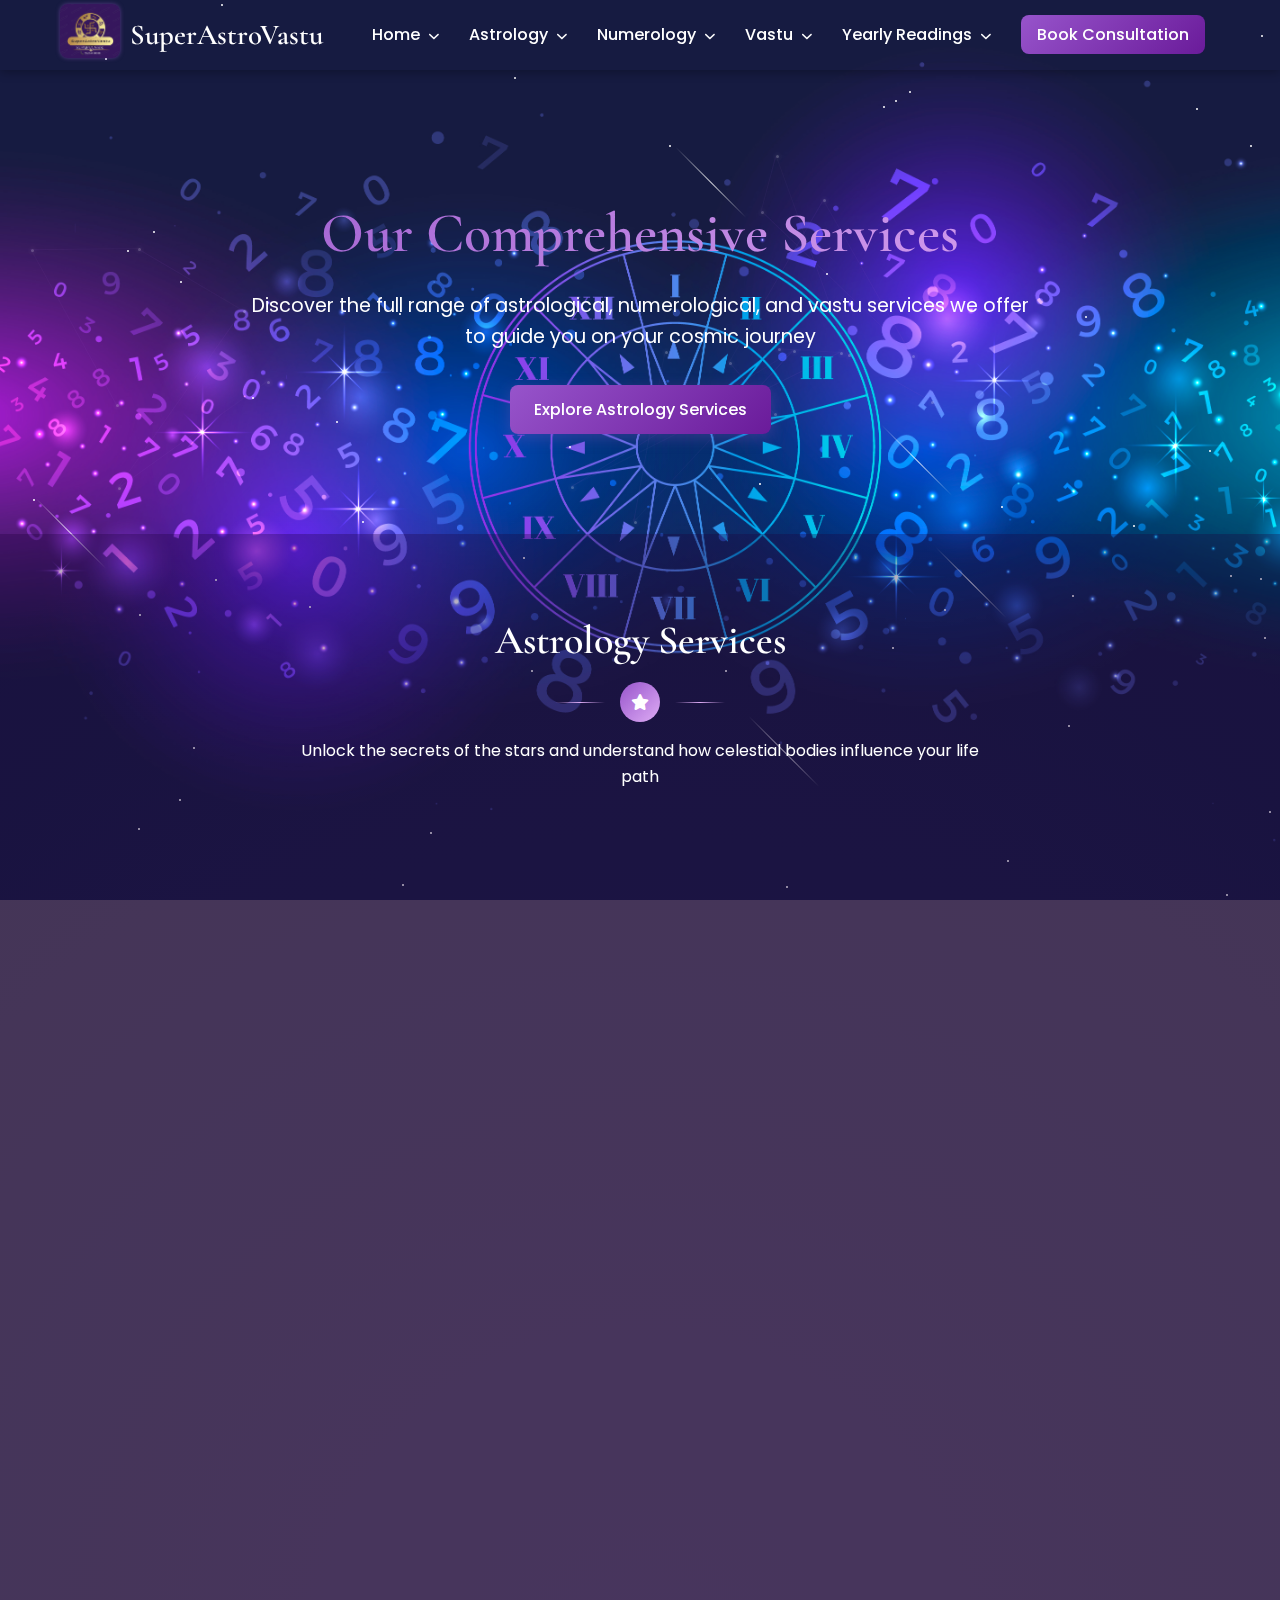
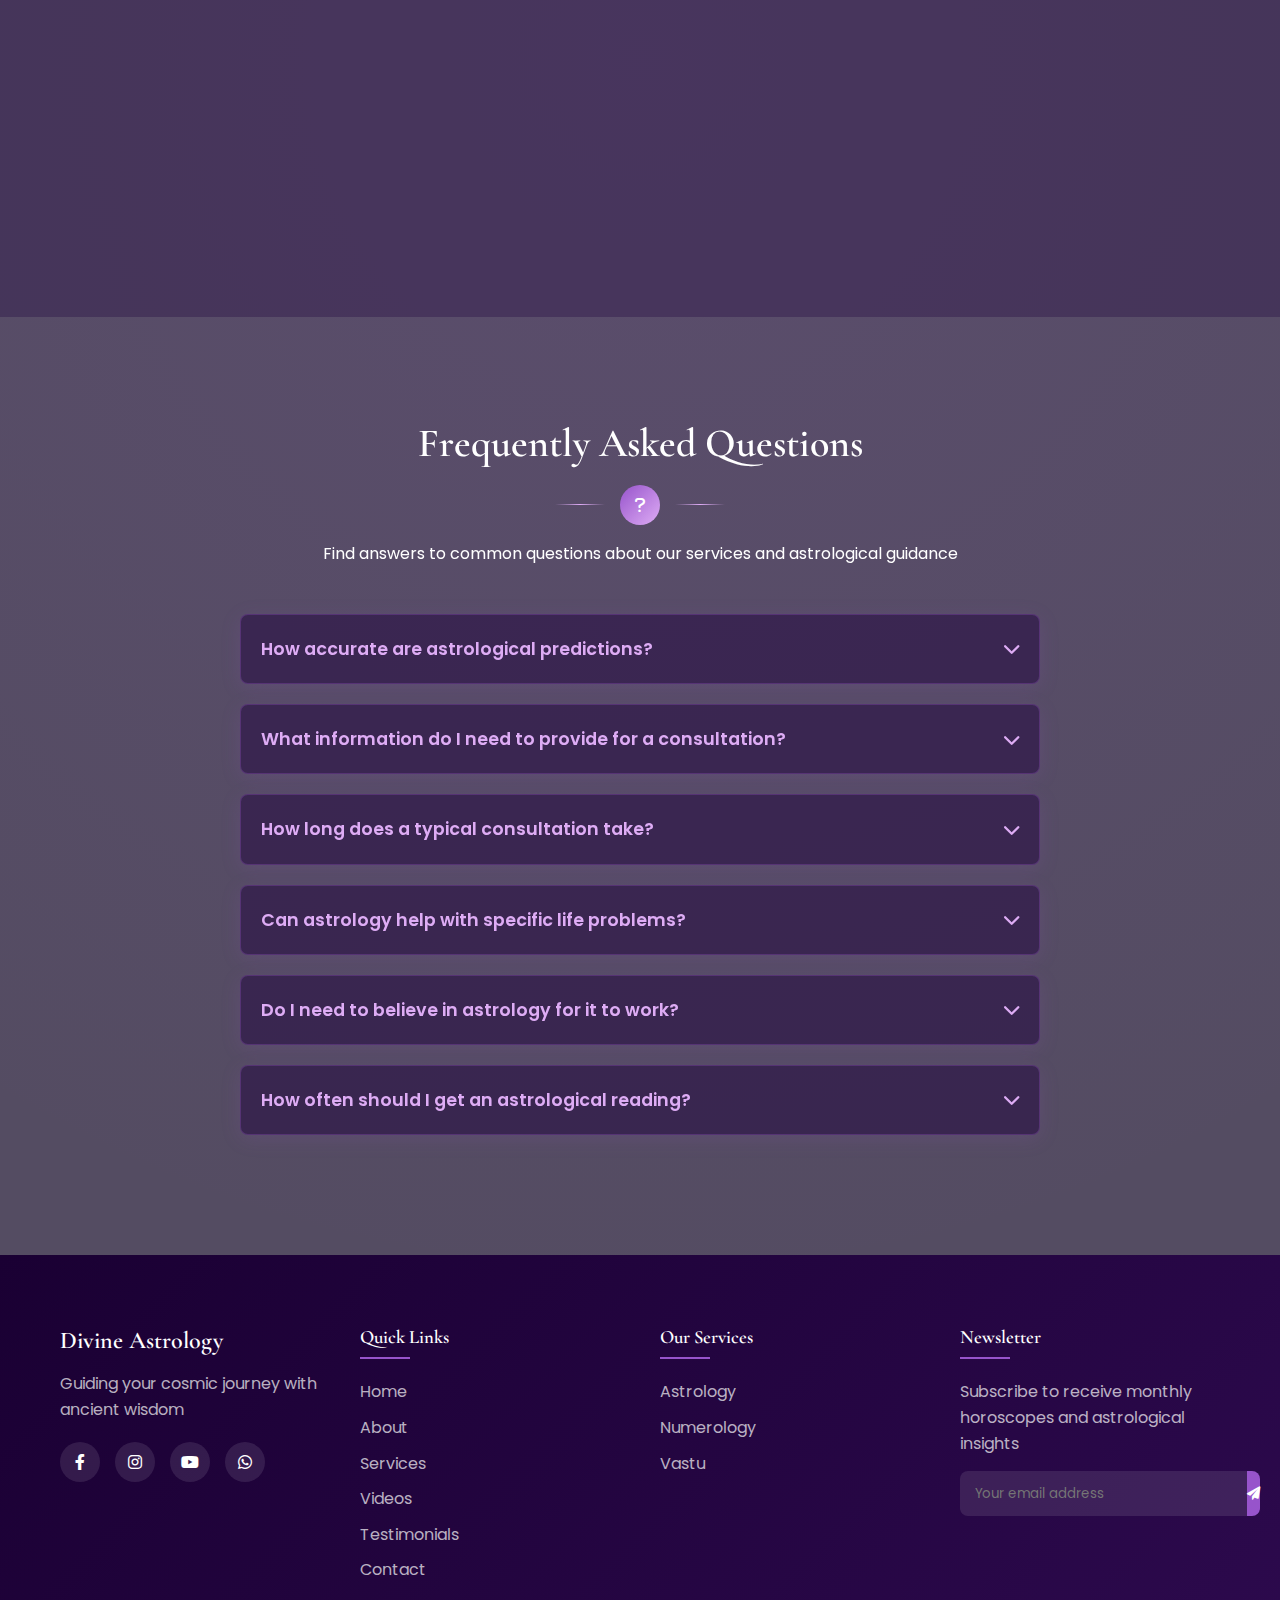
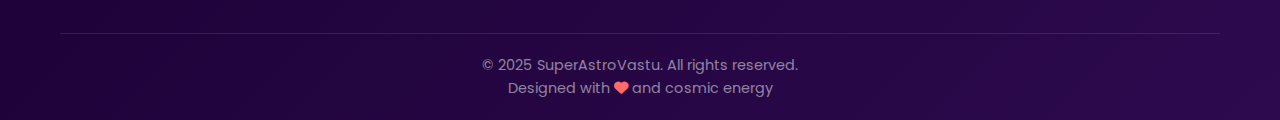
==== commit 3ca9b7cb: "Update services.html" ====
--- a/services.html
+++ b/services.html
@@ -27,7 +27,7 @@
             </div>
             <ul class="nav-menu">
                 <li class="dropdown">
-                    <a href="index.html" target="_blank">Home <i class="fas fa-chevron-down"></i></a>
+                    <a href="index.html">Home <i class="fas fa-chevron-down"></i></a>
                     <div class="dropdown-menu">
                         <a href="index.html#about" class="dropdown-item"><i class="fas fa-info-circle"></i> About</a>
                         <a href="index.html#services" class="dropdown-item"><i class="fas fa-cogs"></i> Services</a>
@@ -36,7 +36,7 @@
                     </div>
                 </li>
                 <li class="dropdown">
-                    <a href="services.html#astrology-services" target="_blank">Astrology <i class="fas fa-chevron-down"></i></a>
+                    <a href="services.html#astrology-services" >Astrology <i class="fas fa-chevron-down"></i></a>
                     <div class="dropdown-menu">
                         <a href="services.html#astrology-services" class="dropdown-item"><i class="fas fa-briefcase"></i> Career</a>
                         <a href="services.html#astrology-services" class="dropdown-item"><i class="fas fa-rupee-sign"></i> Finance</a>
@@ -47,14 +47,14 @@
                     </div>
                 </li>
                 <li class="dropdown">
-                    <a href="numerology.html" target="_blank">Numerology <i class="fas fa-chevron-down"></i></a>
+                    <a href="numerology.html">Numerology <i class="fas fa-chevron-down"></i></a>
                     <div class="dropdown-menu">
                         <a href="numerology.html#numerology-services" class="dropdown-item"><i class="fas fa-dice"></i> Lucky Number</a>
                         <a href="numerology.html#numerology-services" class="dropdown-item"><i class="fas fa-signature"></i> Name Change</a>
                     </div>
                 </li>
                 <li class="dropdown">
-                    <a href="vastu.html" target="_blank">Vastu <i class="fas fa-chevron-down"></i></a>
+                    <a href="vastu.html" >Vastu <i class="fas fa-chevron-down"></i></a>
                     <div class="dropdown-menu">
                         <a href="vastu.html#vastu-analysis" class="dropdown-item"><i class="fas fa-home"></i> Vastu Analysis</a>
                     </div>
